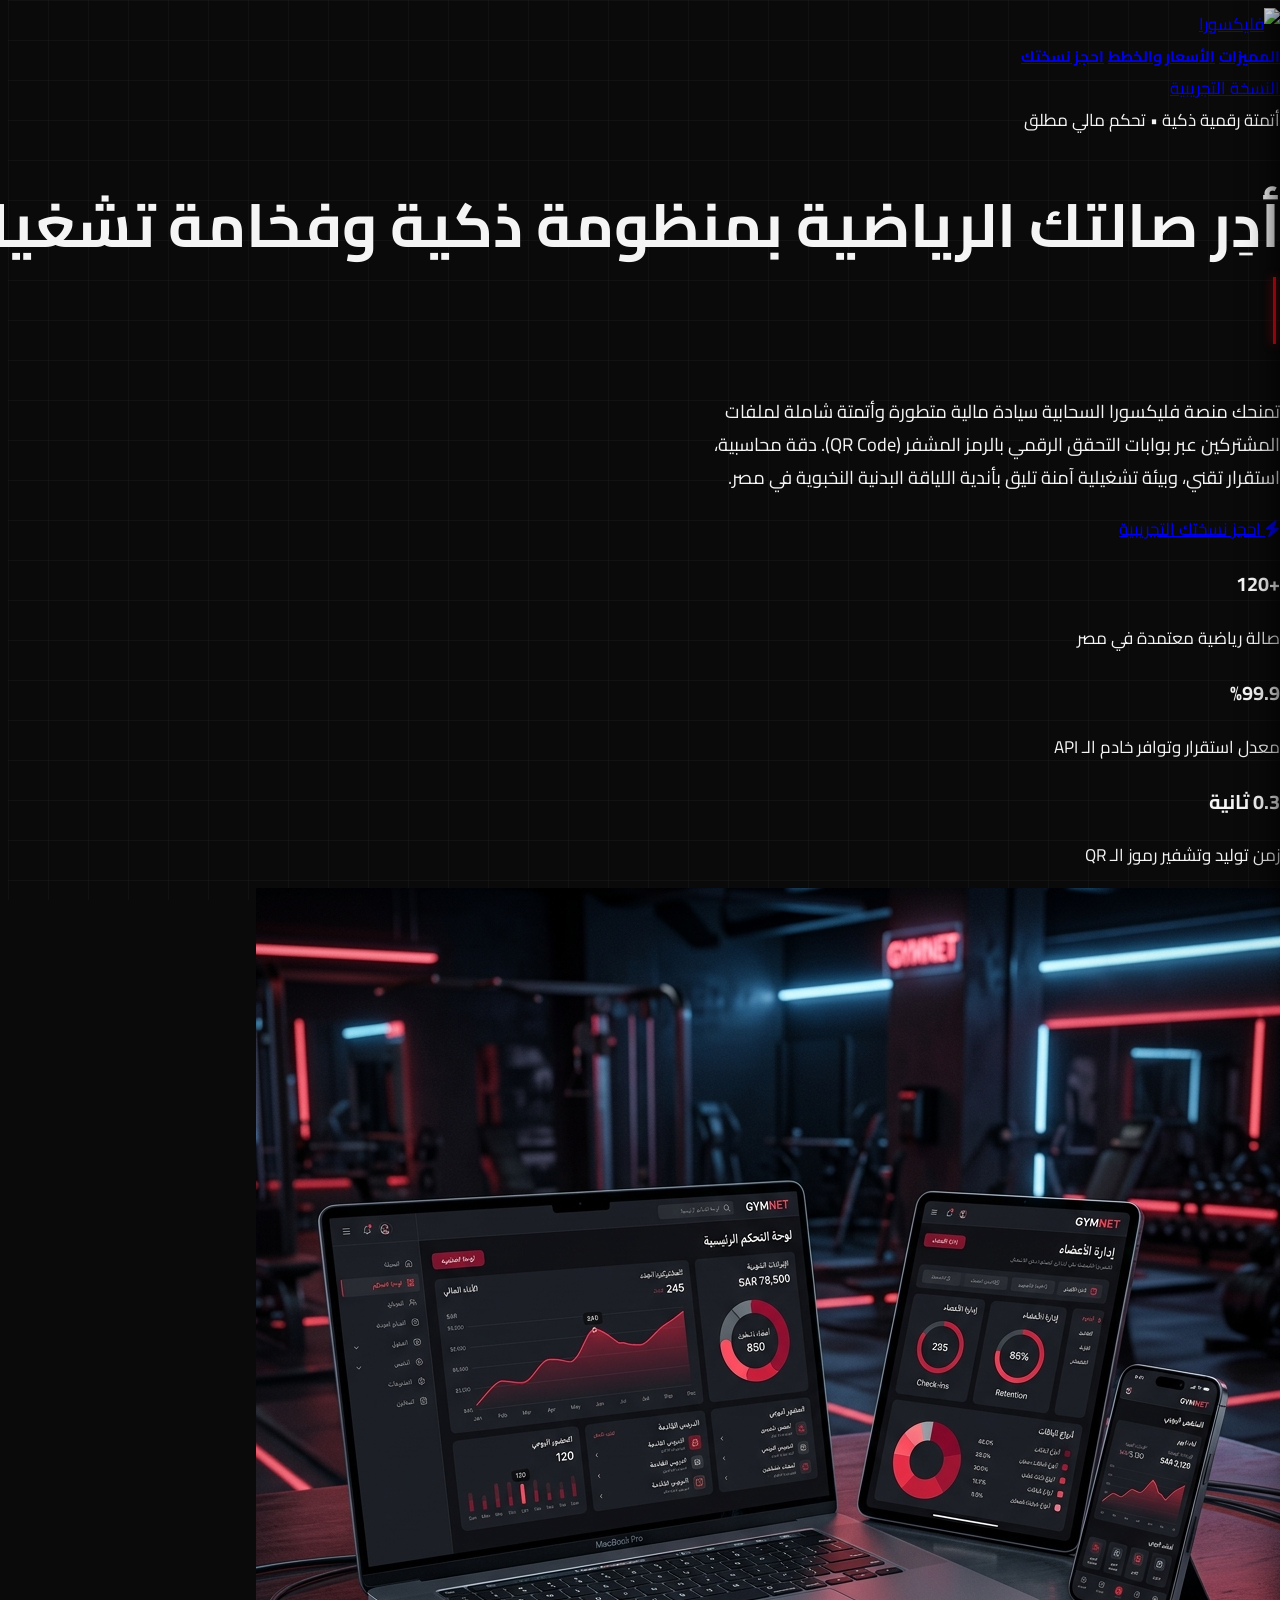
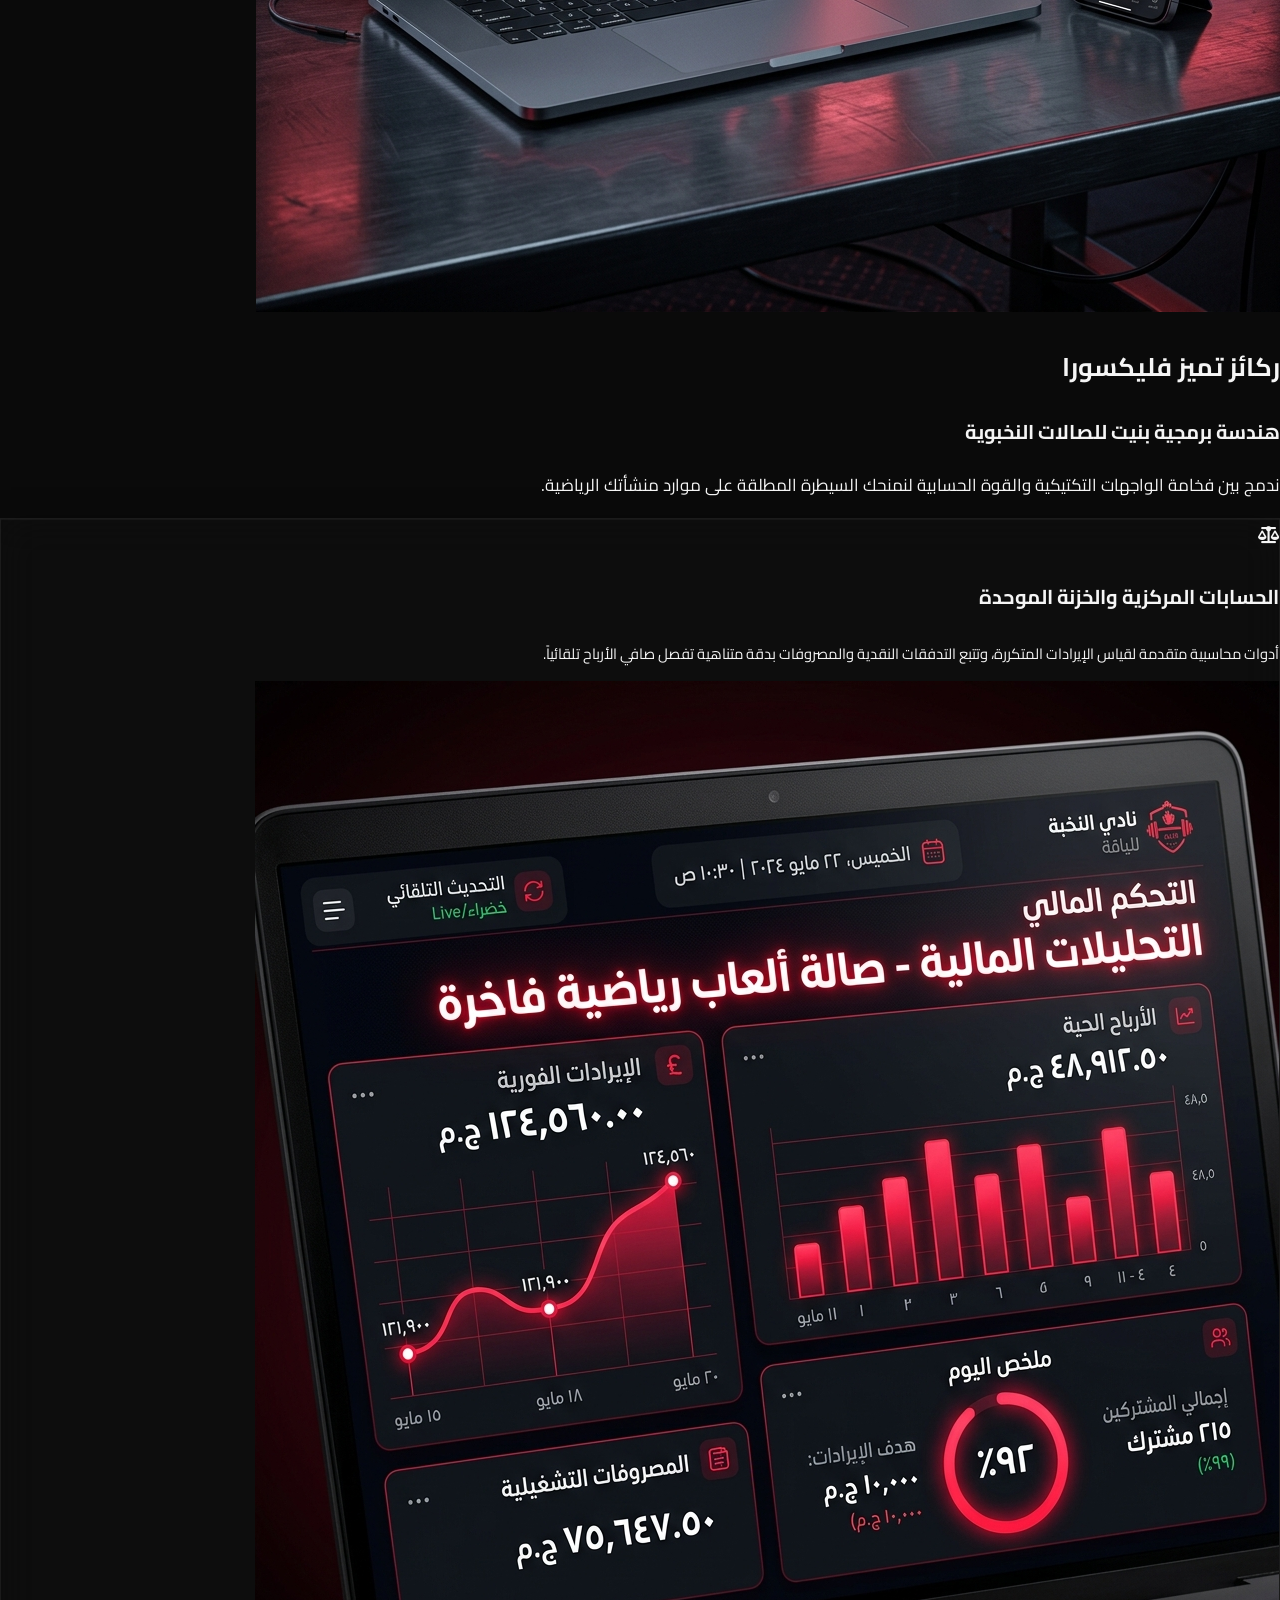
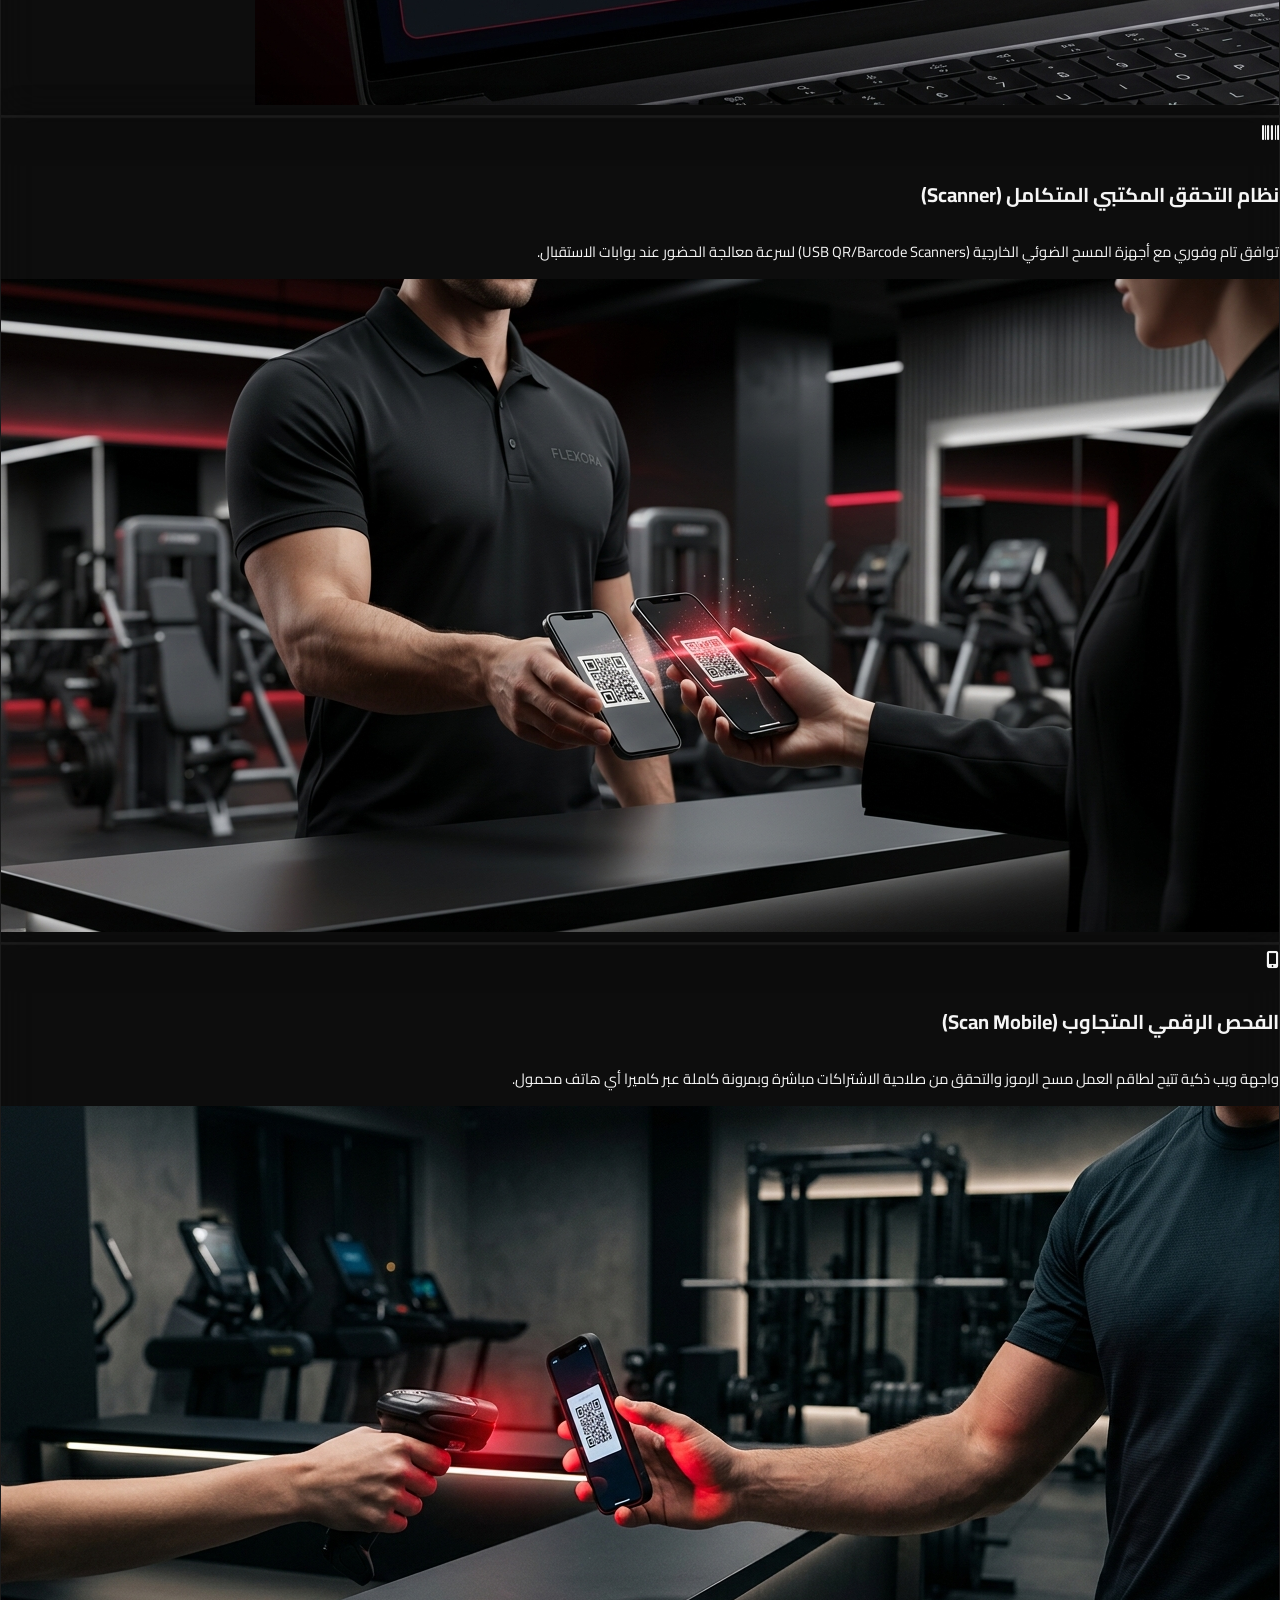
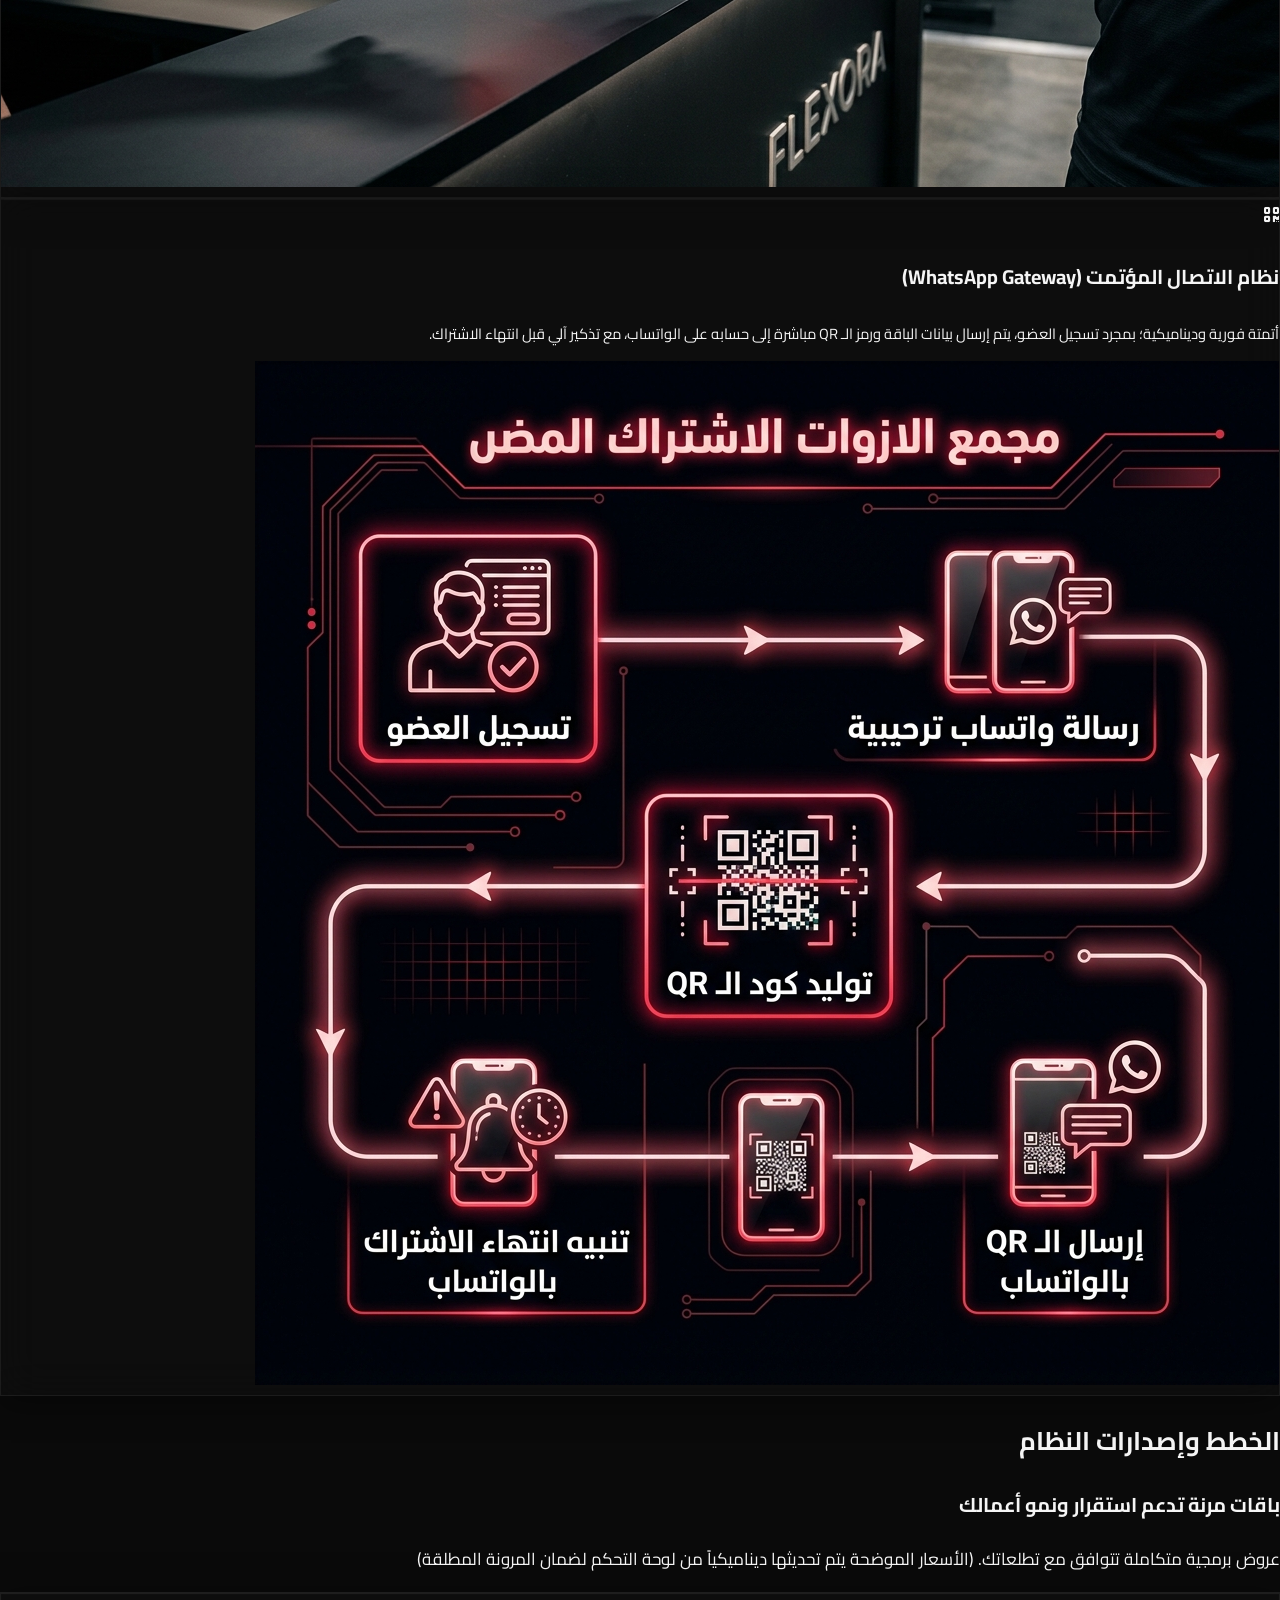
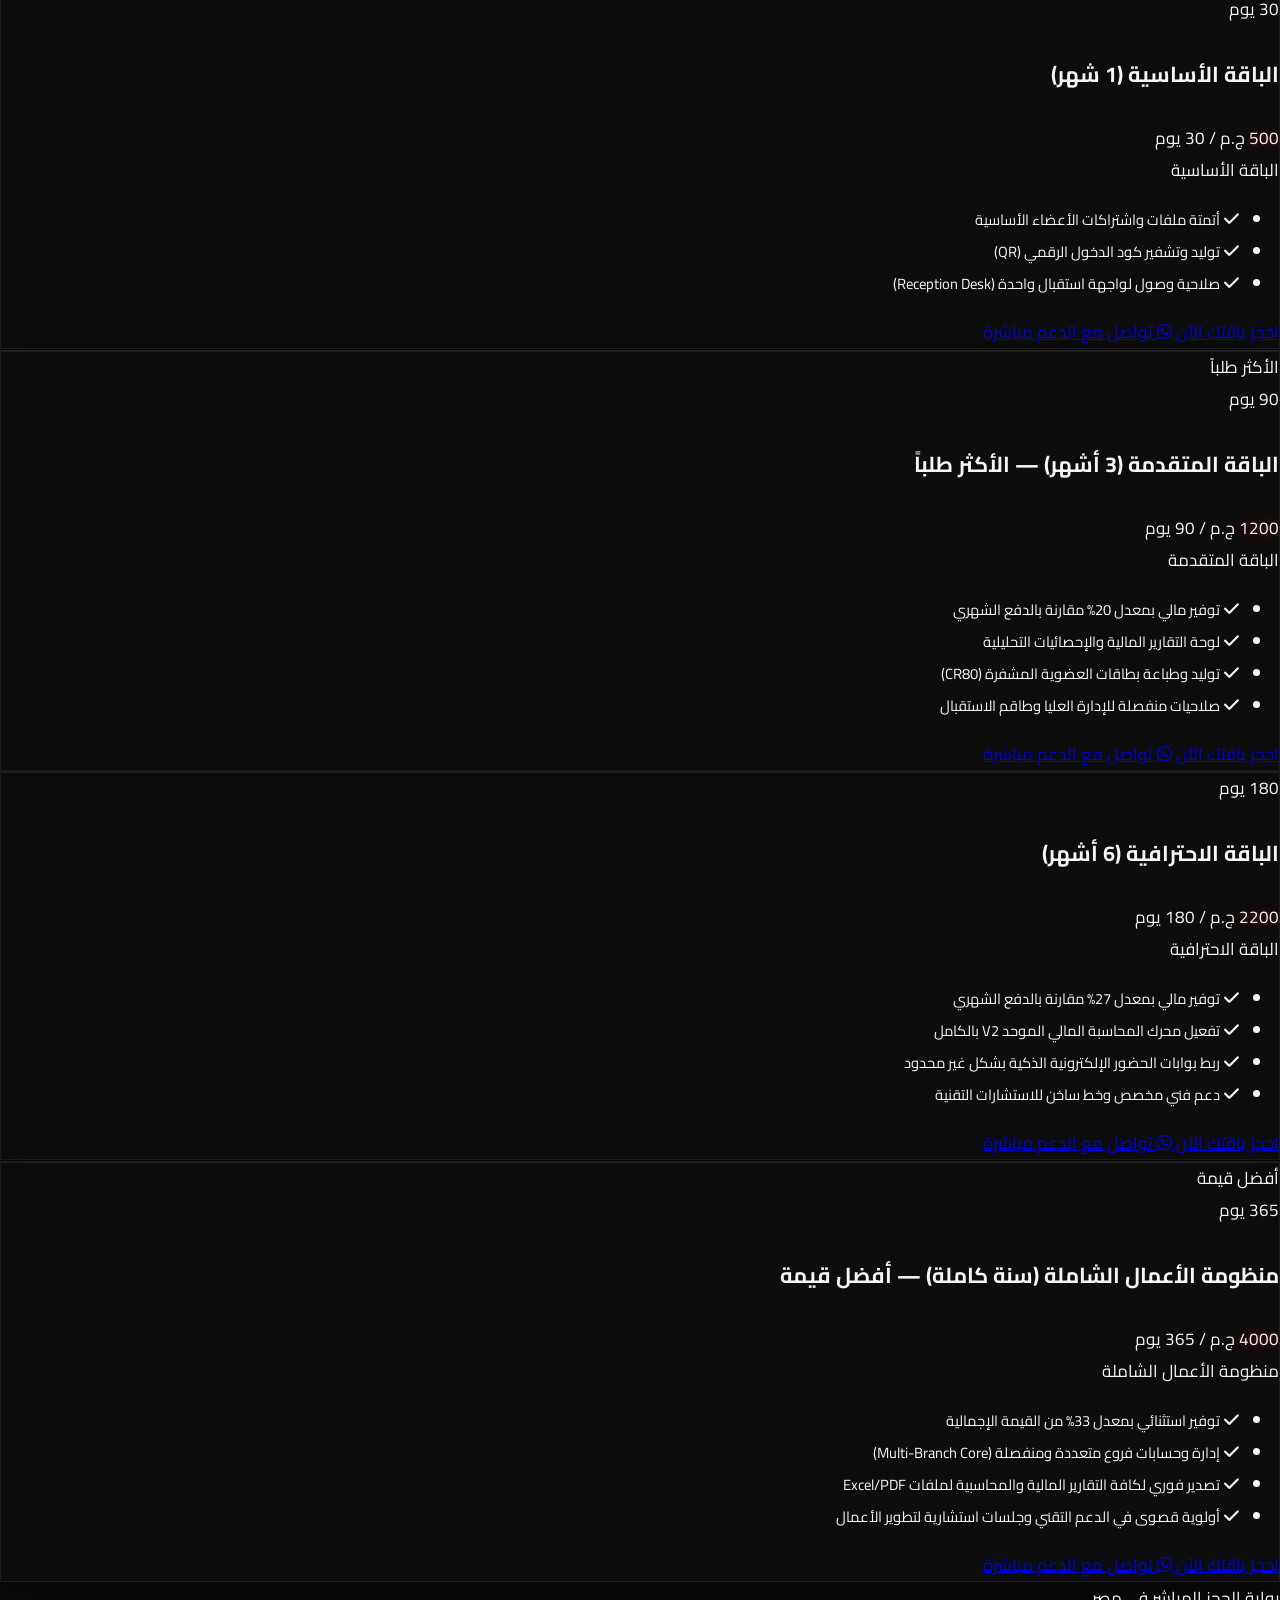
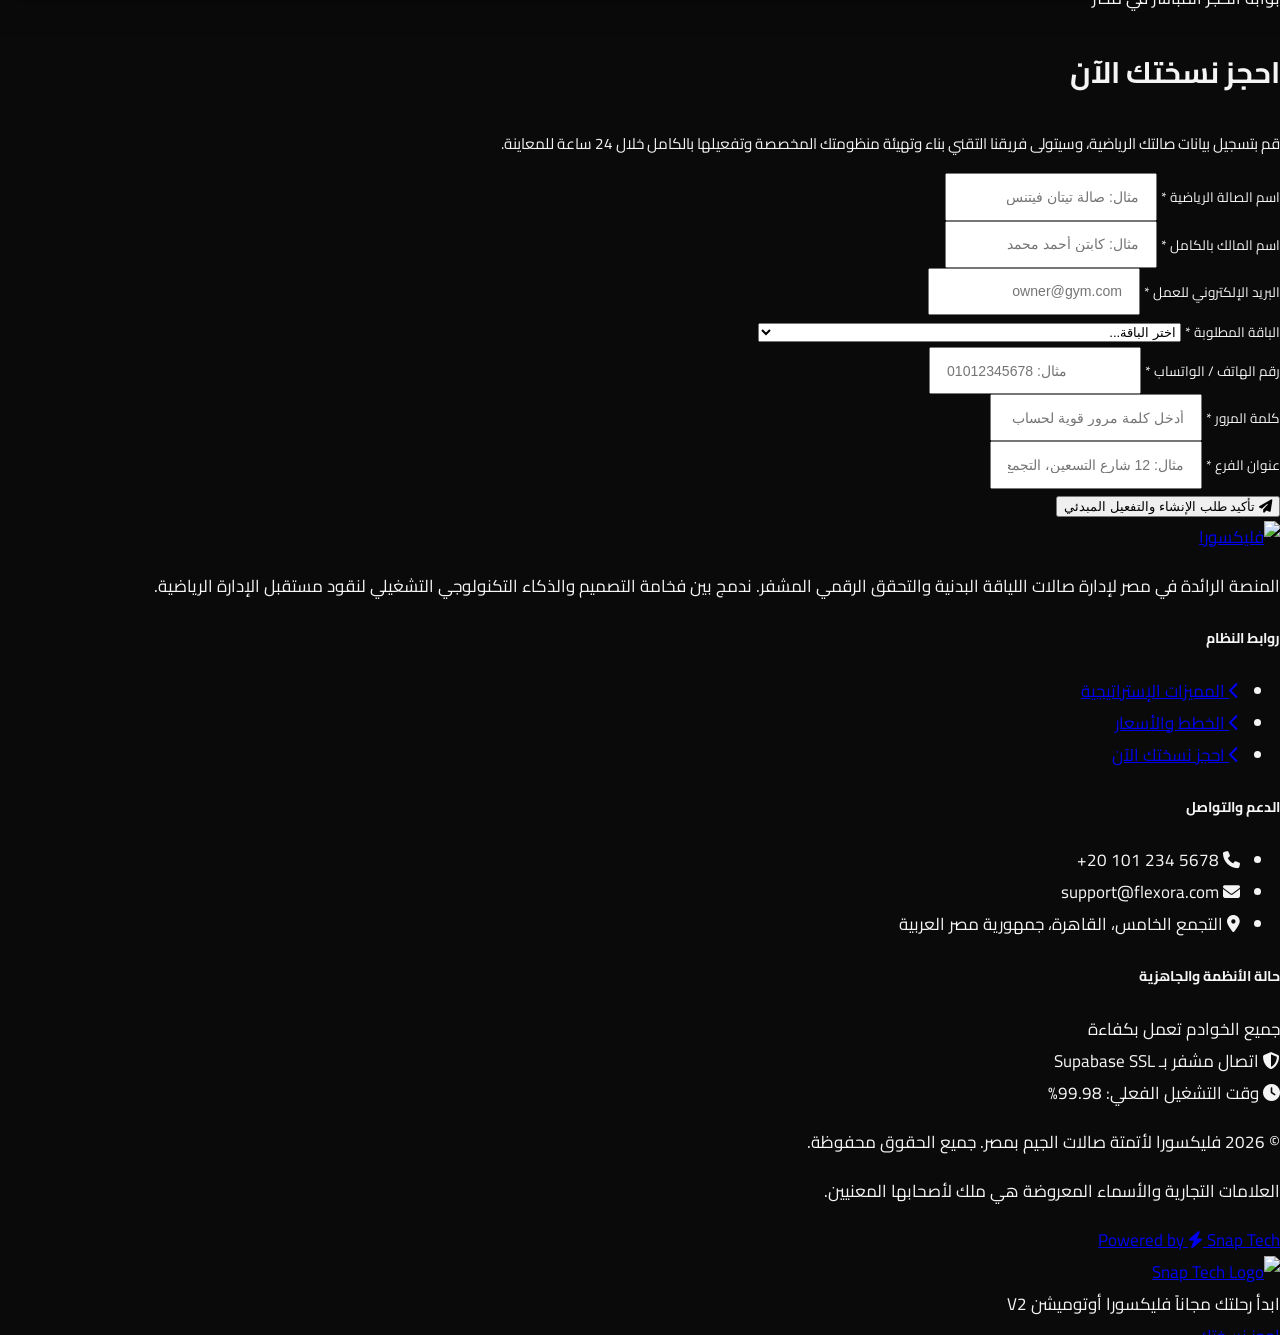
==== index.html @ 8482c53e "Initial commit - Flexora Landing Page Portal" ====
<!DOCTYPE html>
<html lang="ar" dir="rtl" class="dark scroll-smooth">
<head>
    <meta charset="UTF-8">
    <meta name="viewport" content="width=device-width, initial-scale=1.0, maximum-scale=5.0, user-scalable=yes">
    
    <!-- SEO & Search Engine Optimization Tags for Egypt Gym Automation Market -->
    <title>فليكسورا | Flexora - أتمتة صالات الجيم الفاخرة</title>
    <meta name="description" content="فليكسورا هو النظام الرائد في مصر لأتمتة صالات الجيم واللياقة البدنية الفاخرة. تحكم مالي متقدم، إدارة اشتراكات ذكية بالـ QR، وتقارير MRR فورية. ابدأ نسختك التجريبية اليوم!">
    <meta name="keywords" content="أتمتة الصالات الرياضية بمصر, برنامج إدارة الجيم, نظام إدارة الاشتراكات الرياضية, فليكسورا برو, سي ار ام صالات الجيم, إدارة الحسابات الرياضية للجيم, برنامج جيم مصر, Flexora Egypt">
    <meta name="author" content="Flexora V2 Clean">
    <meta name="robots" content="index, follow">
    
    <!-- Open Graph (Facebook / LinkedIn) Tags -->
    <meta property="og:title" content="فليكسورا | النظام الذكي لأتمتة صالات الجيم والتحكم المالي">
    <meta property="og:description" content="ارتقِ بصالة الجيم الخاصة بك مع تقنيات فليكسورا الذكية لإدارة الأعضاء، أتمتة البوابات بالـ QR، وتقارير الحسابات الفورية.">
    <meta property="og:image" content="https://images.unsplash.com/photo-1534438327276-14e5300c3a48?q=80&w=1200">
    <meta property="og:url" content="http://localhost:3000">
    <meta property="og:type" content="website">
    
    <!-- Twitter Cards -->
    <meta name="twitter:card" content="summary_large_image">
    <meta name="twitter:title" content="Flexora Premium Gym Automation">
    <meta name="twitter:description" content="تحكم مالي كامل وأتمتة ذكية لصالات الجيم الراقية بمصر بتقنية QR وتحليلات محاسبية متقدمة.">
    <meta name="twitter:image" content="https://images.unsplash.com/photo-1534438327276-14e5300c3a48?q=80&w=1200">

    <!-- Favicon -->
    <link rel="icon" type="image/png" href="https://i.ibb.co/gFwNY6cd/fav-Icon-2.png">

    <!-- Premium Google Fonts (Cairo & Oswald) -->
    <link rel="preconnect" href="https://fonts.googleapis.com">
    <link rel="preconnect" href="https://fonts.gstatic.com" crossorigin>
    <link href="https://fonts.googleapis.com/css2?family=Cairo:wght@300;400;600;700;900&family=Oswald:wght@500;700&display=swap" rel="stylesheet">

    <!-- Font Awesome Icons -->
    <link rel="stylesheet" href="https://cdnjs.cloudflare.com/ajax/libs/font-awesome/6.4.0/css/all.min.css">

    <!-- SweetAlert2 Sweet Theme -->
    <script src="https://cdn.jsdelivr.net/npm/sweetalert2@11"></script>

    <!-- Tailwind CSS v3 via Official Play CDN -->
    <script src="https://cdn.tailwindcss.com"></script>
    <script>
        tailwind.config = {
            theme: {
                screens: {
                    'xs': '375px',
                    'sm': '640px',
                    'md': '768px',
                    'lg': '1024px',
                    'xl': '1280px',
                },
                extend: {
                    colors: {
                        bg_main: '#0A0A0A',
                        surface: '#1A1A1A',
                        border: '#2B2B2B',
                        primary: '#E50914',
                        hover_glow: '#FF2B36',
                        text_muted: '#A3A3A3',
                        text_light: '#F5F5F5',
                    },
                    fontFamily: {
                        display: ['Oswald', 'sans-serif'],
                        primary: ['Cairo', 'sans-serif'],
                    },
                    boxShadow: {
                        'neon-red': '0 0 20px rgba(229, 9, 20, 0.45)',
                        'neon-glow': '0 0 35px rgba(255, 43, 54, 0.65)',
                        'cyber-card': '0 4px 30px rgba(0, 0, 0, 0.8)',
                    }
                }
            }
        }
    </script>
    <!-- Centralized Premium Cyberpunk Luxury Stylesheet -->
    <link rel="stylesheet" href="style.css">
    <style>
        /* Prevent any horizontal page overflow */
        html, body {
            overflow-x: hidden;
            width: 100%;
            position: relative;
        }
        /* Disable Hero section animations & force static layout on mobile */
        @media (max-width: 767px) {
            .hero-section .reveal-item {
                opacity: 1 !important;
                transform: none !important;
                transition: none !important;
                animation: none !important;
            }
            .hero-section .animate-float-hero {
                animation: none !important;
                transform: none !important;
                box-shadow: 0 4px 30px rgba(0, 0, 0, 0.8), 0 0 25px rgba(229, 9, 20, 0.15) !important;
            }
            .hero-section * {
                animation: none !important;
                transition: none !important;
            }
            .hero-section #typing-hero-title .typing-cursor {
                display: none !important;
            }
        }
    </style>
</head>
<body class="cyberpunk-grid min-h-screen relative flex flex-col justify-between text-text_light font-primary bg-bg_main">
    <!-- Interactive Mouse Spotlight Follower -->
    <div class="mouse-spotlight"></div>

    <!-- Interactive Canvas-Based Glowing Grid Background -->
    <canvas id="cyber-grid-canvas" class="absolute inset-0 pointer-events-none -z-20"></canvas>

    <!-- Top Glow Overlay -->
    <div class="absolute top-0 left-1/4 w-[280px] sm:w-[500px] h-[280px] sm:h-[500px] bg-primary/10 rounded-full blur-[80px] sm:blur-[140px] pointer-events-none -z-10"></div>
    <div class="absolute top-1/3 right-10 w-[200px] sm:w-[400px] h-[200px] sm:h-[400px] bg-hover_glow/5 rounded-full blur-[70px] sm:blur-[120px] pointer-events-none -z-10"></div>

    <!-- Navigation Header -->
    <header class="main-header sticky top-0 z-50 backdrop-blur-md bg-bg_main/85 border-b border-border/80 transition-all duration-300">
        <div class="max-w-7xl mx-auto px-4 sm:px-6 lg:px-8">
            <div class="flex items-center justify-between h-20">
                <!-- Branding Logo -->
                <div class="flex items-center">
                    <a href="index.html" class="flex items-center group" aria-label="الرئيسية">
                        <img src="https://i.ibb.co/qF44zwks/logo1-1.png" alt="فليكسورا" class="h-14 sm:h-16 md:h-20 w-auto object-contain transition-transform duration-300 hover:scale-105 filter drop-shadow-[0_0_12px_rgba(229,9,20,0.5)]">
                    </a>
                </div>

                <!-- Mid Navbar (RTL Layout) -->
                <nav class="desktop-nav-links hidden md:flex items-center gap-8">
                    <a href="#features" class="text-text_muted hover:text-primary transition-colors text-sm font-semibold">المميزات</a>
                    <a href="#pricing-section" class="text-text_muted hover:text-primary transition-colors text-sm font-semibold">الأسعار والخطط</a>
                    <a href="#registration-section" class="text-text_muted hover:text-primary transition-colors text-sm font-semibold">احجز نسختك</a>
                </nav>

                <!-- Header Action Buttons -->
                <div class="flex items-center gap-4">
                    <!-- Desktop Action Buttons -->
                    <div class="hidden sm:flex items-center gap-4">
                        <a href="#registration-section" class="px-6 py-2.5 rounded-lg bg-primary text-text_light text-sm font-semibold tracking-wide hover:bg-hover_glow transition-all shadow-neon-red hover:shadow-neon-glow animate-pulse-glow">
                            النسخة التجريبية
                        </a>
                    </div>

                    <!-- Mobile Hamburger Menu Button -->
                    <button id="mobile-menu-toggle" class="mobile-nav-toggle flex items-center justify-center w-10 h-10 rounded-lg border border-border bg-surface text-text_light md:hidden hover:border-primary transition-all" aria-label="Toggle Menu">
                        <i class="fa-solid fa-bars text-lg"></i>
                    </button>
                </div>
            </div>
        </div>
    </header>

    <!-- Mobile Menu Navigation Drawer & Overlay -->
    <div id="mobile-menu-overlay" class="mobile-menu-overlay"></div>
    <div id="mobile-menu-drawer" class="mobile-menu-drawer" dir="rtl">
        <div class="mobile-drawer-header flex items-center justify-between p-4 border-b border-border/80 bg-surface">
            <a href="index.html" class="flex items-center group" aria-label="الرئيسية">
                <img src="https://i.ibb.co/qF44zwks/logo1-1.png" alt="فليكسورا" class="h-14 w-auto object-contain">
            </a>
            <button id="mobile-menu-close" class="mobile-drawer-close w-10 h-10 flex items-center justify-center rounded-lg border border-border text-text_light hover:border-primary" aria-label="Close Menu">
                <i class="fa-solid fa-xmark text-lg"></i>
            </button>
        </div>
        <div class="mobile-drawer-links flex flex-col p-6 gap-6">
            <a href="#features" class="mobile-drawer-link flex items-center gap-3 text-text_muted hover:text-primary transition-colors py-2 text-base font-bold">
                <i class="fa-solid fa-bolt text-primary text-sm"></i>
                <span>المميزات</span>
            </a>
            <a href="#pricing-section" class="mobile-drawer-link flex items-center gap-3 text-text_muted hover:text-primary transition-colors py-2 text-base font-bold">
                <i class="fa-solid fa-tags text-primary text-sm"></i>
                <span>الأسعار والخطط</span>
            </a>
            <a href="#registration-section" class="mobile-drawer-link flex items-center gap-3 text-text_muted hover:text-primary transition-colors py-2 text-base font-bold">
                <i class="fa-solid fa-calendar-check text-primary text-sm"></i>
                <span>احجز نسختك</span>
            </a>
        </div>
        <div class="mobile-drawer-actions p-6 border-t border-border/50">
            <a href="#registration-section" class="w-full text-center py-3.5 rounded-lg bg-primary text-text_light text-sm font-semibold tracking-wide hover:bg-hover_glow transition-all shadow-neon-red hover:shadow-neon-glow block">
                طلب النسخة التجريبية
            </a>
        </div>
    </div>

    <!-- Main Content Wrapper -->
    <main class="flex-grow">
        
        <!-- Hero Section (Responsive Stacking Mobile-First) -->
        <section class="hero-section relative py-12 sm:py-16 lg:py-24 max-w-7xl mx-auto px-4 sm:px-6 lg:px-8">
            <div class="grid grid-cols-1 lg:grid-cols-12 gap-12 lg:gap-8 items-center">
                
                <!-- Hero Content (Single column on mobile, stacks below image) -->
                <div class="lg:col-span-7 text-right flex flex-col justify-center order-2 lg:order-1">
                    <div class="inline-flex self-start items-center gap-2 px-3 py-1.5 rounded-full bg-surface border border-border/80 mb-6 reveal-item">
                        <span class="w-2 h-2 rounded-full bg-primary animate-ping"></span>
                        <span class="text-[10px] sm:text-xs text-primary font-bold tracking-wide uppercase font-display">أتمتة رقمية ذكية • تحكم مالي مطلق</span>
                    </div>

                    <h1 class="hero-title text-2xl sm:text-4xl lg:text-5xl xl:text-6xl font-black leading-tight mb-6 reveal-item delay-100 flex flex-wrap items-center" id="typing-hero-title" style="min-height: 2.2em;">
                        أدِر صالتك الرياضية بمنظومة ذكية وفخامة تشغيلية متكاملة
                    </h1>
                    
                    <p class="hero-description text-sm sm:text-base lg:text-lg text-text_muted mb-8 leading-relaxed reveal-item delay-200">
                        تمنحك منصة فليكسورا السحابية سيادة مالية متطورة وأتمتة شاملة لملفات المشتركين عبر بوابات التحقق الرقمي بالرمز المشفر (QR Code). دقة محاسبية، استقرار تقني، وبيئة تشغيلية آمنة تليق بأندية اللياقة البدنية النخبوية في مصر.
                    </p>

                    <!-- CTAs Alignment (Touch-friendly minimum tap targets) -->
                    <div class="flex flex-col sm:flex-row gap-4 mb-8 hero-ctas reveal-item delay-300">
                        <a href="#registration-section" class="px-8 py-4 min-h-[48px] rounded-lg bg-primary text-text_light font-bold hover:bg-hover_glow shadow-neon-red hover:shadow-neon-glow transition-all flex items-center justify-center gap-3">
                            <i class="fa-solid fa-bolt text-lg"></i>
                            <span>احجز نسختك التجريبية</span>
                        </a>
                    </div>

                    <!-- Visual Stats Points -->
                    <div class="grid grid-cols-3 gap-4 pt-6 border-t border-border/50 reveal-item delay-400">
                        <div class="text-right">
                            <h3 class="text-xl sm:text-2xl font-bold font-display text-text_light">+120</h3>
                            <p class="text-[10px] sm:text-xs text-text_muted">صالة رياضية معتمدة في مصر</p>
                        </div>
                        <div class="text-right">
                            <h3 class="text-xl sm:text-2xl font-bold font-display text-text_light">%99.9</h3>
                            <p class="text-[10px] sm:text-xs text-text_muted">معدل استقرار وتوافر خادم الـ API</p>
                        </div>
                        <div class="text-right">
                            <h3 class="text-xl sm:text-2xl font-bold font-display text-text_light">0.3 ثانية</h3>
                            <p class="text-[10px] sm:text-xs text-text_muted">زمن توليد وتشفير رموز الـ QR</p>
                        </div>
                    </div>
                </div>

                <!-- Hero Mockup Showcase (Stacks on top on mobile, order 1) -->
                <div class="lg:col-span-5 flex justify-center items-center order-1 lg:order-2 reveal-item delay-300">
                    <div class="relative w-full max-w-md sm:max-w-lg lg:max-w-full">
                        <!-- Glow Backdrop -->
                        <div class="absolute inset-0 bg-primary/20 rounded-full blur-[80px] pointer-events-none -z-10"></div>
                        
                        <!-- Premium Glassmorphic Mockup Container -->
                        <div class="relative w-full p-2 sm:p-3 bg-surface/50 border border-border/85 rounded-2xl shadow-cyber-card overflow-hidden group animate-float-hero">
                            <!-- Subtle Glow Overlay -->
                            <div class="absolute inset-0 bg-gradient-to-tr from-transparent via-white/5 to-transparent pointer-events-none"></div>
                            
                            <!-- Software Mockup Image (Perfect scaling without clipping) -->
                            <img src="./images/multi_device_showcase.png" alt="نظام فليكسورا المتجاوب على جميع الأجهزة" 
                                class="w-full h-auto rounded-xl shadow-neon-red hover:shadow-neon-glow hover:scale-[1.01] transition-all duration-500 border border-border/60 object-contain">
                        </div>
                    </div>
                </div>

            </div>
        </section>

        <!-- Core Benefits Section (Tailwind Responsive Grid System) -->
        <section id="features" class="py-16 sm:py-20 bg-surface/30 border-y border-border/60">
            <div class="max-w-7xl mx-auto px-4 sm:px-6 lg:px-8">
                
                <div class="text-center max-w-3xl mx-auto mb-12 sm:reveal-item">
                    <h2 class="text-xs text-primary font-bold tracking-widest uppercase mb-3">ركائز تميز فليكسورا</h2>
                    <h3 class="text-2xl sm:text-4xl font-extrabold text-text_light">هندسة برمجية بنيت للصالات النخبوية</h3>
                    <p class="text-text_muted mt-4 text-xs sm:text-base">ندمج بين فخامة الواجهات التكتيكية والقوة الحسابية لنمنحك السيطرة المطلقة على موارد منشأتك الرياضية.</p>
                </div>

                <!-- Features Pure Tailwind Grid -->
                <div class="grid grid-cols-1 sm:grid-cols-2 lg:grid-cols-4 gap-6">
                    <!-- Column 1: Financial Control -->
                    <div class="feature-card p-6 rounded-2xl flex flex-col justify-between group relative overflow-hidden reveal-item delay-100 bg-surface/60 border border-border/50">
                        <span class="absolute top-4 left-4 w-2 h-2 rounded-full bg-primary/40 group-hover:bg-primary group-hover:animate-pulse transition-all"></span>
                        <div>
                            <div class="w-14 h-14 rounded-xl bg-primary/10 border border-primary/20 flex items-center justify-center text-primary text-2xl mb-5 group-hover:bg-primary/20 group-hover:scale-105 group-hover:shadow-[0_0_15px_rgba(229,9,20,0.3)] transition-all duration-300">
                                <i class="fa-solid fa-scale-balanced"></i>
                            </div>
                            <h4 class="text-lg font-bold text-text_light mb-2">الحسابات المركزية والخزنة الموحدة</h4>
                            <p class="text-text_muted text-xs leading-relaxed">
                                أدوات محاسبية متقدمة لقياس الإيرادات المتكررة، وتتبع التدفقات النقدية والمصروفات بدقة متناهية تفصل صافي الأرباح تلقائياً.
                            </p>
                            <img src="./images/financial_analytics.png" alt="الحسابات المركزية والخزنة الموحدة" 
                                class="w-full h-36 sm:h-44 object-cover rounded-xl mt-4 border border-border/60 group-hover:border-primary/50 transition-all duration-500">
                        </div>
                    </div>

                    <!-- Column 2: Desktop Smart Scanner -->
                    <div class="feature-card p-6 rounded-2xl flex flex-col justify-between group relative overflow-hidden reveal-item delay-200 bg-surface/60 border border-border/50">
                        <span class="absolute top-4 left-4 w-2 h-2 rounded-full bg-primary/40 group-hover:bg-primary group-hover:animate-pulse transition-all"></span>
                        <div>
                            <div class="w-14 h-14 rounded-xl bg-primary/10 border border-primary/20 flex items-center justify-center text-primary text-2xl mb-5 group-hover:bg-primary/20 group-hover:scale-105 group-hover:shadow-[0_0_15px_rgba(229,9,20,0.3)] transition-all duration-300">
                                <i class="fa-solid fa-barcode"></i>
                            </div>
                            <h4 class="text-lg font-bold text-text_light mb-2">نظام التحقق المكتبي المتكامل (Scanner)</h4>
                            <p class="text-text_muted text-xs leading-relaxed">
                                توافق تام وفوري مع أجهزة المسح الضوئي الخارجية (USB QR/Barcode Scanners) لسرعة معالجة الحضور عند بوابات الاستقبال.
                            </p>
                            <img src="./images/scanner.png" alt="نظام التحقق المكتبي المتكامل (Scanner)" 
                                class="w-full h-36 sm:h-44 object-cover rounded-xl mt-4 border border-border/60 group-hover:border-primary/50 transition-all duration-500">
                        </div>
                    </div>

                    <!-- Column 3: Mobile Intelligent Check -->
                    <div class="feature-card p-6 rounded-2xl flex flex-col justify-between group relative overflow-hidden reveal-item delay-300 bg-surface/60 border border-border/50">
                        <span class="absolute top-4 left-4 w-2 h-2 rounded-full bg-primary/40 group-hover:bg-primary group-hover:animate-pulse transition-all"></span>
                        <div>
                            <div class="w-14 h-14 rounded-xl bg-primary/10 border border-primary/20 flex items-center justify-center text-primary text-2xl mb-5 group-hover:bg-primary/20 group-hover:scale-105 group-hover:shadow-[0_0_15px_rgba(229,9,20,0.3)] transition-all duration-300">
                                <i class="fa-solid fa-mobile-screen-button"></i>
                            </div>
                            <h4 class="text-lg font-bold text-text_light mb-2">الفحص الرقمي المتجاوب (Scan Mobile)</h4>
                            <p class="text-text_muted text-xs leading-relaxed">
                                واجهة ويب ذكية تتيح لطاقم العمل مسح الرموز والتحقق من صلاحية الاشتراكات مباشرة وبمرونة كاملة عبر كاميرا أي هاتف محمول.
                            </p>
                            <img src="./images/scan.png" alt="الفحص الرقمي المتجاوب (Scan Mobile)" 
                                class="w-full h-36 sm:h-44 object-cover rounded-xl mt-4 border border-border/60 group-hover:border-primary/50 transition-all duration-500">
                        </div>
                    </div>

                    <!-- Column 4: Access Automation -->
                    <div class="feature-card p-6 rounded-2xl flex flex-col justify-between group relative overflow-hidden reveal-item delay-400 bg-surface/60 border border-border/50">
                        <span class="absolute top-4 left-4 w-2 h-2 rounded-full bg-primary/40 group-hover:bg-primary group-hover:animate-pulse transition-all"></span>
                        <div>
                            <div class="w-14 h-14 rounded-xl bg-primary/10 border border-primary/20 flex items-center justify-center text-primary text-2xl mb-5 group-hover:bg-primary/20 group-hover:scale-105 group-hover:shadow-[0_0_15px_rgba(229,9,20,0.3)] transition-all duration-300">
                                <i class="fa-solid fa-qrcode"></i>
                            </div>
                            <h4 class="text-lg font-bold text-text_light mb-2">نظام الاتصال المؤتمت (WhatsApp Gateway)</h4>
                            <p class="text-text_muted text-xs leading-relaxed">
                                أتمتة فورية وديناميكية؛ بمجرد تسجيل العضو، يتم إرسال بيانات الباقة ورمز الـ QR مباشرة إلى حسابه على الواتساب، مع تذكير آلي قبل انتهاء الاشتراك.
                            </p>
                            <img src="./images/smart_gate_access.png" alt="نظام الاتصال المؤتمت (WhatsApp Gateway)" 
                                class="w-full h-36 sm:h-44 object-cover rounded-xl mt-4 border border-border/60 group-hover:border-primary/50 transition-all duration-500">
                        </div>
                    </div>
                </div>

            </div>
        </section>

        <!-- Dynamic Pricing Section (Pure Tailwind Responsive Breakpoints) -->
        <section id="pricing-section" class="py-16 sm:py-20 max-w-7xl mx-auto px-4 sm:px-6 lg:px-8">
            <div class="text-center max-w-3xl mx-auto mb-12 sm:reveal-item">
                <h2 class="text-xs text-primary font-bold tracking-widest uppercase mb-3">الخطط وإصدارات النظام</h2>
                <h3 class="text-2xl sm:text-4xl font-extrabold text-text_light">باقات مرنة تدعم استقرار ونمو أعمالك</h3>
                <p class="text-text_muted mt-4 text-xs sm:text-base">عروض برمجية متكاملة تتوافق مع تطلعاتك. (الأسعار الموضحة يتم تحديثها ديناميكياً من لوحة التحكم لضمان المرونة المطلقة)</p>
            </div>

            <!-- Pricing Grid via pure Tailwind layout -->
            <div id="dynamic-pricing-grid" class="grid grid-cols-1 sm:grid-cols-2 lg:grid-cols-4 gap-6">
                <!-- Dynamic cards will be injected here by JS -->
            </div>
        </section>

        <!-- Embedded Gym Registration Section ("احجز نسختك" Form) -->
        <section id="registration-section" class="py-16 sm:py-20 max-w-4xl mx-auto px-4">
            <div class="p-6 sm:p-12 rounded-3xl bg-surface border border-border shadow-cyber-card relative reveal-item">
                <div class="absolute top-4 left-4 text-[9px] font-bold text-primary font-display bg-primary/10 px-3 py-1 rounded border border-primary/20">
                    بوابة الحجز المباشر في مصر
                </div>

                <div class="text-center max-w-2xl mx-auto mb-10">
                    <h3 class="text-2xl sm:text-3xl font-extrabold text-text_light mb-3">احجز نسختك الآن</h3>
                    <p class="text-xs sm:text-sm text-text_muted">قم بتسجيل بيانات صالتك الرياضية، وسيتولى فريقنا التقني بناء وتهيئة منظومتك المخصصة وتفعيلها بالكامل خلال 24 ساعة للمعاينة.</p>
                </div>

                <!-- Registration Form -->
                <form id="landing-register-form" class="space-y-6">
                    <div class="grid grid-cols-1 sm:grid-cols-2 gap-4">
                        <!-- Gym Name -->
                        <div class="text-right">
                            <label for="gymName" class="block text-xs font-semibold text-text_light mb-2">اسم الصالة الرياضية *</label>
                            <!-- Font size 16px (text-base) on mobile to strictly prevent automatic iOS zoom -->
                            <input type="text" id="gymName" required placeholder="مثال: صالة تيتان فيتنس" 
                                class="w-full px-4 py-3 min-h-[48px] rounded-lg border border-border bg-bg_main text-text_light text-base md:text-sm focus:outline-none focus:border-primary focus:shadow-[0_0_15px_rgba(229,9,20,0.3)] transition-all">
                        </div>
                        
                        <!-- Owner Name -->
                        <div class="text-right">
                            <label for="ownerName" class="block text-xs font-semibold text-text_light mb-2">اسم المالك بالكامل *</label>
                            <input type="text" id="ownerName" required placeholder="مثال: كابتن أحمد محمد" 
                                class="w-full px-4 py-3 min-h-[48px] rounded-lg border border-border bg-bg_main text-text_light text-base md:text-sm focus:outline-none focus:border-primary focus:shadow-[0_0_15px_rgba(229,9,20,0.3)] transition-all">
                        </div>
                        
                        <!-- Email -->
                        <div class="text-right">
                            <label for="email" class="block text-xs font-semibold text-text_light mb-2">البريد الإلكتروني للعمل *</label>
                            <input type="email" id="email" required placeholder="owner@gym.com" 
                                class="w-full px-4 py-3 min-h-[48px] rounded-lg border border-border bg-bg_main text-text_light text-base md:text-sm focus:outline-none focus:border-primary focus:shadow-[0_0_15px_rgba(229,9,20,0.3)] transition-all">
                        </div>

                        <!-- Selected Plan -->
                        <div class="text-right">
                            <label for="planId" class="block text-xs font-semibold text-text_light mb-2">الباقة المطلوبة *</label>
                            <select id="planId" required class="w-full px-4 py-3 min-h-[48px] rounded-lg border border-border bg-bg_main text-text_light text-base md:text-sm focus:outline-none focus:border-primary focus:shadow-[0_0_15px_rgba(229,9,20,0.3)] transition-all">
                                <option value="" disabled selected>اختر الباقة...</option>
                            </select>
                        </div>

                        <!-- Phone -->
                        <div class="text-right">
                            <label for="phone" class="block text-xs font-semibold text-text_light mb-2">رقم الهاتف / الواتساب *</label>
                            <input type="tel" id="phone" required placeholder="مثال: 01012345678" 
                                class="w-full px-4 py-3 min-h-[48px] rounded-lg border border-border bg-bg_main text-text_light text-base md:text-sm focus:outline-none focus:border-primary focus:shadow-[0_0_15px_rgba(229,9,20,0.3)] transition-all">
                        </div>

                        <!-- Password -->
                        <div class="text-right">
                            <label for="password" class="block text-xs font-semibold text-text_light mb-2">كلمة المرور *</label>
                            <input type="password" id="password" required placeholder="أدخل كلمة مرور قوية لحساب صالتك" 
                                class="w-full px-4 py-3 min-h-[48px] rounded-lg border border-border bg-bg_main text-text_light text-base md:text-sm focus:outline-none focus:border-primary focus:shadow-[0_0_15px_rgba(229,9,20,0.3)] transition-all">
                        </div>

                        <!-- Address -->
                        <div class="text-right">
                            <label for="address" class="block text-xs font-semibold text-text_light mb-2">عنوان الفرع *</label>
                            <input type="text" id="address" required placeholder="مثال: 12 شارع التسعين، التجمع الخامس، القاهرة" 
                                class="w-full px-4 py-3 min-h-[48px] rounded-lg border border-border bg-bg_main text-text_light text-base md:text-sm focus:outline-none focus:border-primary focus:shadow-[0_0_15px_rgba(229,9,20,0.3)] transition-all">
                        </div>
                    </div>

                    <!-- CTA Submit Button -->
                    <div class="pt-4">
                        <button type="submit" class="w-full py-4 min-h-[48px] rounded-lg bg-primary hover:bg-hover_glow shadow-neon-red hover:shadow-neon-glow font-bold text-text_light text-xs transition-all flex items-center justify-center gap-2">
                            <i class="fa-solid fa-paper-plane text-sm"></i>
                            <span>تأكيد طلب الإنشاء والتفعيل المبدئي</span>
                        </button>
                    </div>
                </form>
            </div>
        </section>

    </main>

    <!-- Footer Page Block -->
    <footer class="bg-[#070707] relative overflow-hidden border-t border-border/80 pt-16 pb-28 md:pb-16 text-right">
        <!-- Futuristic neon top accent line -->
        <div class="absolute top-0 left-0 w-full h-[2px] bg-gradient-to-r from-transparent via-primary/50 to-transparent"></div>
        
        <!-- Cybernetic light glow element -->
        <div class="absolute bottom-0 right-0 w-[300px] h-[300px] bg-primary/5 rounded-full blur-[120px] pointer-events-none"></div>
        <div class="absolute top-0 left-0 w-[200px] h-[200px] bg-emerald-500/3 rounded-full blur-[100px] pointer-events-none"></div>

        <div class="max-w-7xl mx-auto px-4 sm:px-6 lg:px-8 relative z-10">
            <!-- Grid Layout -->
            <div class="grid grid-cols-1 md:grid-cols-2 lg:grid-cols-12 gap-10 lg:gap-8">
                
                <!-- Column 1: Brand & Slogan (4 Cols) -->
                <div class="lg:col-span-4 space-y-6">
                    <a href="#" class="inline-block group">
                        <img src="https://i.ibb.co/qF44zwks/logo1-1.png" alt="فليكسورا" 
                             class="h-16 w-auto object-contain transition-transform duration-500 group-hover:scale-105 filter drop-shadow-[0_0_12px_rgba(229,9,20,0.55)]">
                    </a>
                    <p class="text-xs text-text_muted leading-relaxed max-w-sm">
                        المنصة الرائدة في مصر لإدارة صالات اللياقة البدنية والتحقق الرقمي المشفر. ندمج بين فخامة التصميم والذكاء التكنولوجي التشغيلي لنقود مستقبل الإدارة الرياضية.
                    </p>
                    
                    <!-- Premium Cyber Social Links -->
                    <div id="dynamic-social-matrix" class="flex items-center gap-3 justify-start pt-2 min-h-[40px]">
                        <!-- Rendered by Hydration Script -->
                    </div>
                    <!-- Legal Credentials -->
                    <div id="dynamic-legal-footer"></div>
                </div>

                <!-- Column 2: System Quick Links (2 Cols) -->
                <div class="lg:col-span-2 space-y-5">
                    <h5 class="text-xs font-bold text-text_light uppercase tracking-wider border-r-2 border-primary pr-2.5">روابط النظام</h5>
                    <ul class="space-y-3 text-xs">
                        <li>
                            <a href="#features" class="text-text_muted hover:text-primary transition-all duration-300 flex items-center gap-1.5 hover:-translate-x-1 transform inline-block">
                                <i class="fa-solid fa-chevron-left text-[8px] text-primary/70"></i>
                                <span>المميزات الإستراتيجية</span>
                            </a>
                        </li>
                        <li>
                            <a href="#pricing-section" class="text-text_muted hover:text-primary transition-all duration-300 flex items-center gap-1.5 hover:-translate-x-1 transform inline-block">
                                <i class="fa-solid fa-chevron-left text-[8px] text-primary/70"></i>
                                <span>الخطط والأسعار</span>
                            </a>
                        </li>
                        <li>
                            <a href="#registration-section" class="text-text_muted hover:text-primary transition-all duration-300 flex items-center gap-1.5 hover:-translate-x-1 transform inline-block">
                                <i class="fa-solid fa-chevron-left text-[8px] text-primary/70"></i>
                                <span>احجز نسختك الآن</span>
                            </a>
                        </li>
                    </ul>
                </div>

                <!-- Column 3: Support & Contact (3 Cols) -->
                <div class="lg:col-span-3 space-y-5">
                    <h5 class="text-xs font-bold text-text_light uppercase tracking-wider border-r-2 border-primary pr-2.5">الدعم والتواصل</h5>
                    <ul class="space-y-3.5 text-xs text-text_muted">
                        <li class="flex items-center gap-3 justify-start">
                            <span class="w-7 h-7 rounded-lg bg-surface border border-border/80 flex items-center justify-center text-primary">
                                <i class="fa-solid fa-phone text-[10px]"></i>
                            </span>
                            <span id="dynamic-support-phone" class="font-mono text-[11px]" dir="ltr">+20 101 234 5678</span>
                        </li>
                        <li class="flex items-center gap-3 justify-start">
                            <span class="w-7 h-7 rounded-lg bg-surface border border-border/80 flex items-center justify-center text-primary">
                                <i class="fa-solid fa-envelope text-[10px]"></i>
                            </span>
                            <span id="dynamic-support-email" class="font-mono text-[11px] hover:text-primary transition-colors cursor-pointer">support@flexora.com</span>
                        </li>
                        <li class="flex items-start gap-3 justify-start">
                            <span class="w-7 h-7 mt-0.5 rounded-lg bg-surface border border-border/80 flex items-center justify-center text-primary shrink-0">
                                <i class="fa-solid fa-location-dot text-[10px]"></i>
                            </span>
                            <span class="leading-relaxed">التجمع الخامس، القاهرة، جمهورية مصر العربية</span>
                        </li>
                    </ul>
                </div>

                <!-- Column 4: System Status Widget (3 Cols) -->
                <div class="lg:col-span-3 space-y-5">
                    <h5 class="text-xs font-bold text-text_light uppercase tracking-wider border-r-2 border-emerald-500 pr-2.5">حالة الأنظمة والجاهزية</h5>
                    <div class="p-4 rounded-xl border border-border bg-[#0B0B0B] space-y-3.5 relative overflow-hidden group">
                        <div class="absolute top-0 right-0 w-[50px] h-[50px] bg-emerald-500/5 rounded-full blur-[20px]"></div>
                        
                        <!-- Pulse Indicator -->
                        <div class="flex items-center gap-2.5 justify-start">
                            <span class="relative flex h-2 w-2">
                              <span class="animate-ping absolute inline-flex h-full w-full rounded-full bg-emerald-400 opacity-75"></span>
                              <span class="relative inline-flex rounded-full h-2 w-2 bg-emerald-500"></span>
                            </span>
                            <span class="text-xs font-semibold text-emerald-400">جميع الخوادم تعمل بكفاءة</span>
                        </div>
                        
                        <!-- Status Details -->
                        <div class="space-y-2 text-[10px] text-text_muted border-t border-border/50 pt-2.5 leading-relaxed">
                            <div class="flex items-center gap-1.5 justify-start">
                                <i class="fa-solid fa-shield-halved text-emerald-500 text-[11px]"></i>
                                <span>اتصال مشفر بـ Supabase SSL</span>
                            </div>
                            <div class="flex items-center gap-1.5 justify-start">
                                <i class="fa-solid fa-clock text-text_muted text-[10px]"></i>
                                <span>وقت التشغيل الفعلي: 99.98%</span>
                            </div>
                        </div>
                    </div>
                </div>

            </div>

            <!-- Bottom Divider -->
            <div class="border-t border-border/40 mt-12 pt-8 flex flex-col md:flex-row gap-6 justify-between items-center">
                
                <!-- Copyrights -->
                <div class="text-center md:text-right space-y-1">
                    <p class="text-[11px] text-text_muted">
                        &copy; 2026 فليكسورا لأتمتة صالات الجيم بمصر. جميع الحقوق محفوظة.
                    </p>
                    <p class="text-[9px] text-text_muted/60 leading-normal">
                        العلامات التجارية والأسماء المعروضة هي ملك لأصحابها المعنيين.
                    </p>
                </div>
                
                <!-- Powered By Snap Tech Badge -->
                <a href="#" class="flex items-center gap-3 px-5 py-2.5 rounded-xl border border-primary/30 bg-primary/5 hover:border-primary/60 hover:bg-primary/10 transition-all duration-300 group shadow-[0_0_15px_rgba(229,9,20,0.15)]" id="snaptech-footer-brand">
                    <div class="flex flex-col text-right">
                        <span class="text-[9px] text-text_muted/70 tracking-widest uppercase">Powered by</span>
                        <span class="font-bold text-primary text-sm flex items-center gap-1.5">
                            <i class="fa-solid fa-bolt text-[11px] text-yellow-400"></i>
                            Snap Tech
                        </span>
                    </div>
                    <!-- Logo Placeholder -->
                    <div class="w-9 h-9 rounded-full bg-black border border-primary/50 flex items-center justify-center overflow-hidden">
                        <img id="snaptech-logo" src="https://i.ibb.co/NdqcG4qr/logo1.png" alt="Snap Tech Logo" class="w-full h-full object-cover">
                    </div>
                </a>
            </div></div>
        </div>
    </footer>

    <!-- Mobile-First Sticky Bottom CTA Bar (Only visible on small devices) -->
    <div class="fixed bottom-0 left-0 right-0 z-40 bg-surface/95 backdrop-blur-md border-t border-border p-3 md:hidden flex items-center justify-between gap-4 px-4 shadow-[0_-8px_25px_rgba(0,0,0,0.8)]">
        <div class="flex flex-col text-right">
            <span class="text-[9px] text-text_muted font-semibold">ابدأ رحلتك مجاناً</span>
            <span class="text-xs text-primary font-bold">فليكسورا أوتوميشن V2</span>
        </div>
        <a href="#registration-section" class="px-5 py-2.5 rounded-lg bg-primary hover:bg-hover_glow text-text_light text-xs font-bold transition-all shadow-neon-red text-center min-h-[40px] flex items-center justify-center">
            احجز نسختك
        </a>
    </div>

    <!-- Core HTTP Communication Bridge (api.js) -->
    <script src="api.js"></script>

    <!-- Interactive Logic & Dynamic pricing hydration script -->
    <script type="text/javascript">
        document.addEventListener('DOMContentLoaded', async () => {
            
            // 1. Dynamic Pricing Hydration Engine (Fully dynamic from DB)
            const hydratePrices = async () => {
                const grid = document.getElementById('dynamic-pricing-grid');
                if (!grid) return;

                try {
                    // Call the backend API using our premium client
                    const response = await window.FlexoraAPI.getPlans();
                    const plans = response.data.plans;
                    
                    grid.innerHTML = ''; // Clear loaders

                    // Populate Select Dropdown in Registration Form
                    const planSelect = document.getElementById('planId');
                    if (planSelect) {
                        planSelect.innerHTML = '<option value="" disabled selected>اختر الباقة...</option>';
                        plans.forEach(plan => {
                            const opt = document.createElement('option');
                            opt.value = plan.id;
                            opt.textContent = `${plan.planName} - ${plan.price} ج.م / ${plan.durationInDays} يوم`;
                            planSelect.appendChild(opt);
                        });
                    }

                    // Dynamic Grid Centering based on number of plans
                    if (plans.length === 1) {
                        grid.className = 'grid grid-cols-1 max-w-sm mx-auto gap-6';
                    } else if (plans.length === 2) {
                        grid.className = 'grid grid-cols-1 md:grid-cols-2 max-w-3xl mx-auto gap-6';
                    } else if (plans.length === 3) {
                        grid.className = 'grid grid-cols-1 md:grid-cols-3 max-w-5xl mx-auto gap-6';
                    } else {
                        grid.className = 'grid grid-cols-1 sm:grid-cols-2 lg:grid-cols-4 gap-6';
                    }

                    plans.forEach((plan, index) => {
                        const featuresListHtml = (plan.features || []).map(feature => `
                            <li class="flex items-center gap-2">
                                <i class="fa-solid fa-check text-[10px] text-primary"></i>
                                <span>${feature}</span>
                            </li>
                        `).join('');

                        // Dynamic styling based on index (simulating Best Value / Best Seller accents)
                        let cardStyleClass = 'bg-surface border border-border/60 hover:border-primary/50 transition-colors duration-300';
                        let accentHtml = '';
                        
                        if (index === 1) { // 2nd plan is best seller
                            cardStyleClass = 'bg-surface border border-primary/45 shadow-neon-red/10';
                            accentHtml = `
                            <div class="absolute top-0 left-0 bg-primary text-text_light text-[9px] font-black px-3.5 py-1 rounded-br-lg uppercase tracking-wider">
                                الأكثر طلباً
                            </div>`;
                        } else if (index === 3) { // 4th plan is best value
                            cardStyleClass = 'bg-surface border border-emerald-500/30';
                            accentHtml = `
                            <div class="absolute top-0 left-0 bg-emerald-500 text-bg_main text-[9px] font-black px-3.5 py-1 rounded-br-lg uppercase tracking-wider">
                                أفضل قيمة
                            </div>`;
                        }

                        const cardHtml = `
                        <div class="reveal-item delay-${(index + 1) * 100}">
                            <div class="p-6 rounded-2xl glass-card text-right flex flex-col justify-between h-full relative overflow-hidden min-h-[400px] ${cardStyleClass}">
                                ${accentHtml}
                                <div class="space-y-6">
                                    <div>
                                        <span class="text-xs text-text_muted font-semibold block uppercase">${plan.durationInDays} يوم</span>
                                        <h4 class="text-xl font-bold text-text_light mt-1">${plan.planName || plan.name}</h4>
                                    </div>
                                    
                                    <div class="border-y border-border/50 py-4">
                                        <div class="text-right">
                                            <span class="font-bold text-3xl sm:text-4xl text-primary font-display text-glow">${plan.price}</span>
                                            <span class="text-xs text-text_light font-semibold mr-1">ج.م / ${plan.durationInDays} يوم</span>
                                        </div>
                                        ${plan.description ? `<span class="text-[10px] text-text_muted block mt-1">${plan.description}</span>` : ''}
                                    </div>

                                    <ul class="space-y-3.5 text-xs text-text_muted">
                                        ${featuresListHtml || `
                                        <li class="flex items-center gap-2 opacity-50">
                                            <i class="fa-solid fa-info-circle text-[10px]"></i>
                                            <span>تفاصيل الميزات سيتم إضافتها قريباً</span>
                                        </li>`}
                                    </ul>
                                </div>

                                <div class="mt-6 pt-4 border-t border-border/30 flex flex-col items-center gap-3">
                                    <a href="#registration-section" class="w-full block py-3 text-center rounded-lg border border-border hover:border-primary text-text_light text-xs font-bold transition-all min-h-[44px] flex items-center justify-center">
                                        احجز باقتك الآن
                                    </a>
                                    <a href="https://wa.me/201012345678" target="_blank" rel="noopener noreferrer" 
                                       class="inline-flex items-center gap-1.5 text-[11px] text-text_muted hover:text-[#25D366] transition-colors duration-300">
                                        <i class="fa-brands fa-whatsapp text-sm text-[#25D366]"></i>
                                        <span>تواصل مع الدعم مباشرة</span>
                                    </a>
                                </div>
                            </div>
                        </div>
                        `;

                        grid.insertAdjacentHTML('beforeend', cardHtml);
                    });

                } catch (error) {
                    console.error("Pricing hydration failure:", error);
                    grid.innerHTML = '<div class="col-span-full text-center text-text_muted text-sm">تعذر تحميل الخطط من الخادم. يرجى المحاولة لاحقاً.</div>';
                }
            };

            // Hydrate prices immediately on page load
            await hydratePrices();

            // 2. Embedded Form registration handling mapping to window.FlexoraAPI.register
            const registerForm = document.getElementById('landing-register-form');
            if (registerForm) {
                registerForm.addEventListener('submit', async (e) => {
                    e.preventDefault();

                    const gymName = document.getElementById('gymName').value;
                    const ownerName = document.getElementById('ownerName').value;
                    const email = document.getElementById('email').value;
                    const phone = document.getElementById('phone').value;
                    const planId = document.getElementById('planId').value;
                    const password = document.getElementById('password').value;
                    const address = document.getElementById('address').value;

                    try {
                        const result = await window.FlexoraAPI.register({
                            gymName,
                            ownerName,
                            email,
                            phone,
                            planId,
                            password,
                            address
                        });

                        // Show success alert using premium SweetAlert2 matching deep dark crimson theme
                        Swal.fire({
                            icon: 'success',
                            title: 'تم استلام طلبك بنجاح!',
                            html: `
                                <div class="text-right space-y-2 text-sm leading-relaxed" dir="rtl">
                                    <p class="text-text_light font-semibold">اسم الصالة: <strong>${result.gym.name}</strong></p>
                                    <p class="text-text_muted">البريد الإلكتروني المسجل: <span class="font-mono text-primary font-bold text-xs">${result.gym.email}</span></p>
                                    <p class="text-text_muted">رقم الهاتف: <span class="font-mono text-xs text-text_light">${phone}</span></p>
                                    <p class="text-[11px] text-text_muted mt-2 border-t border-border/40 pt-2">
                                        تم تسجيل طلبك وحسابك الآن قيد الانتظار لموافقة الإدارة (PENDING). سيقوم مستشار أتمتة فليكسورا بالتواصل معك قريباً لتفعيل النظام بالكامل وإرسال تفاصيل التفعيل لعنوان فرعكم: <strong class="text-text_light">${address}</strong>.
                                    </p>
                                </div>
                            `,
                            confirmButtonText: 'حسناً، فهمت',
                            background: '#1A1A1A',
                            color: '#F5F5F5',
                            confirmButtonColor: '#E50914'
                        });

                        // Reset input values in form
                        registerForm.reset();

                    } catch (error) {
                        Swal.fire({
                            icon: 'error',
                            title: 'فشل إرسال الطلب',
                            text: error.message || 'حدث خطأ غير متوقع أثناء تسجيل صالتك.',
                            confirmButtonText: 'موافق',
                            background: '#1A1A1A',
                            color: '#F5F5F5',
                            confirmButtonColor: '#E50914'
                        });
                    }
                });
            }

            // 3. Premium Mobile Menu Toggle & Navigation Controller
            const mobileMenuToggle = document.getElementById('mobile-menu-toggle');
            const mobileMenuClose = document.getElementById('mobile-menu-close');
            const mobileMenuDrawer = document.getElementById('mobile-menu-drawer');
            const mobileMenuOverlay = document.getElementById('mobile-menu-overlay');
            const mobileDrawerLinks = document.querySelectorAll('.mobile-drawer-link');

            const openMobileMenu = () => {
                mobileMenuDrawer.classList.add('active');
                mobileMenuOverlay.classList.add('active');
                document.body.style.overflow = 'hidden'; // Lock body scroll when drawer is open
                
                const icon = mobileMenuToggle.querySelector('i');
                if (icon) {
                    icon.classList.remove('fa-bars');
                    icon.classList.add('fa-xmark');
                }
            };

            const closeMobileMenu = () => {
                mobileMenuDrawer.classList.remove('active');
                mobileMenuOverlay.classList.remove('active');
                document.body.style.overflow = ''; // Unlock scroll
                
                const icon = mobileMenuToggle.querySelector('i');
                if (icon) {
                    icon.classList.remove('fa-xmark');
                    icon.classList.add('fa-bars');
                }
            };

            if (mobileMenuToggle && mobileMenuDrawer && mobileMenuOverlay) {
                mobileMenuToggle.addEventListener('click', (e) => {
                    e.stopPropagation();
                    if (mobileMenuDrawer.classList.contains('active')) {
                        closeMobileMenu();
                    } else {
                        openMobileMenu();
                    }
                });

                if (mobileMenuClose) {
                    mobileMenuClose.addEventListener('click', closeMobileMenu);
                }

                mobileMenuOverlay.addEventListener('click', closeMobileMenu);

                // Close drawer when clicking any link
                mobileDrawerLinks.forEach(link => {
                    link.addEventListener('click', () => {
                        closeMobileMenu();
                    });
                });
            }

            // 4. Dynamic Flow-Typing Hero Title Animation
            const heroTitleText = "أدِر صالتك الرياضية بمنظومة ذكية وفخامة تشغيلية متكاملة";
            const heroTitleContainer = document.getElementById('typing-hero-title');
            if (heroTitleContainer) {
                if (window.innerWidth < 768) {
                    heroTitleContainer.textContent = heroTitleText;
                    heroTitleContainer.style.minHeight = 'auto';
                } else {
                    heroTitleContainer.innerHTML = '';
                    
                    const cursor = document.createElement('span');
                    cursor.className = 'typing-cursor';
                    
                    const words = heroTitleText.split(' ');
                    let index = 0;
                    
                    function typeNextWord() {
                        if (index < words.length) {
                            const word = words[index];
                            const span = document.createElement('span');
                            span.textContent = word;
                            span.className = 'text-primary char-fade inline-block';
                            
                            const spaceSpan = document.createElement('span');
                            spaceSpan.innerHTML = '&nbsp;';
                            spaceSpan.className = 'inline-block';
                            
                            heroTitleContainer.insertBefore(span, cursor);
                            if (index < words.length - 1) {
                                heroTitleContainer.insertBefore(spaceSpan, cursor);
                            }
                            
                            requestAnimationFrame(() => {
                                setTimeout(() => {
                                    span.classList.remove('text-primary');
                                    span.classList.add('text-text_light');
                                }, 1200); // Fades to white after 1.2s to show beautiful red trail
                            });
                            
                            index++;
                            setTimeout(typeNextWord, 320); // Delay between words
                        } else {
                            setTimeout(() => {
                                cursor.style.transition = 'opacity 1s ease';
                                cursor.style.opacity = '0';
                                setTimeout(() => cursor.remove(), 1000);
                            }, 500);
                        }
                    }
                    
                    heroTitleContainer.appendChild(cursor);
                    setTimeout(typeNextWord, 500);
                }
            }

            // 5. Performance-optimized LERP-based Canvas Grid Glow
            const canvas = document.getElementById('cyber-grid-canvas');
            if (canvas) {
                const ctx = canvas.getContext('2d');
                
                function resizeCanvas() {
                    canvas.width = window.innerWidth;
                    canvas.height = window.innerHeight;
                }
                window.addEventListener('resize', resizeCanvas);
                resizeCanvas();
                
                const cellSize = 40;
                const activeCells = new Map();
                
                let mouseX = -1000;
                let mouseY = -1000;
                let targetX = -1000;
                let targetY = -1000;
                let isMoving = false;
                
                window.addEventListener('mousemove', (e) => {
                    targetX = e.clientX;
                    targetY = e.clientY;
                    if (!isMoving) {
                        isMoving = true;
                        mouseX = targetX;
                        mouseY = targetY;
                        document.body.classList.add('mouse-active');
                    }
                });
                
                window.addEventListener('mouseleave', () => {
                    isMoving = false;
                    targetX = -1000;
                    targetY = -1000;
                    document.body.classList.remove('mouse-active');
                });
                
                function activateCell(col, row, intensity) {
                    const cols = Math.ceil(canvas.width / cellSize);
                    const rows = Math.ceil(canvas.height / cellSize);
                    if (col < 0 || col >= cols || row < 0 || row >= rows) return;
                    
                    const key = `${col},${row}`;
                    const current = activeCells.get(key);
                    
                    if (!current) {
                        activeCells.set(key, { col, row, opacity: intensity });
                    } else {
                        current.opacity = Math.max(current.opacity, intensity);
                    }
                }
                
                function updateGridGlow() {
                    ctx.clearRect(0, 0, canvas.width, canvas.height);
                    
                    if (isMoving && targetX !== -1000) {
                        const dx = targetX - mouseX;
                        const dy = targetY - mouseY;
                        
                        mouseX += dx * 0.12;
                        mouseY += dy * 0.12;
                        
                        const col = Math.floor(mouseX / cellSize);
                        const row = Math.floor(mouseY / cellSize);
                        
                        activateCell(col, row, 1.0);
                        activateCell(col - 1, row, 0.4);
                        activateCell(col + 1, row, 0.4);
                        activateCell(col, row - 1, 0.4);
                        activateCell(col, row + 1, 0.4);
                        
                        activateCell(col - 1, row - 1, 0.15);
                        activateCell(col + 1, row - 1, 0.15);
                        activateCell(col - 1, row + 1, 0.15);
                        activateCell(col + 1, row + 1, 0.15);
                    }
                    
                    activeCells.forEach((cell, key) => {
                        const x = cell.col * cellSize;
                        const y = cell.row * cellSize;
                        
                        ctx.fillStyle = `rgba(229, 9, 20, ${cell.opacity * 0.12})`;
                        ctx.fillRect(x + 1, y + 1, cellSize - 1, cellSize - 1);
                        
                        ctx.strokeStyle = `rgba(229, 9, 20, ${cell.opacity * 0.45})`;
                        ctx.lineWidth = 1.5;
                        ctx.strokeRect(x, y, cellSize, cellSize);
                        
                        cell.opacity -= 0.03;
                        if (cell.opacity <= 0) {
                            activeCells.delete(key);
                        }
                    });
                    
                    requestAnimationFrame(updateGridGlow);
                }
                requestAnimationFrame(updateGridGlow);
            }

            // 6. Staggered Scroll Reveal Observer Engine
            const revealItems = document.querySelectorAll('.reveal-item');
            const revealObserver = new IntersectionObserver((entries, observer) => {
                entries.forEach(entry => {
                    if (entry.isIntersecting) {
                        entry.target.classList.add('revealed');
                        observer.unobserve(entry.target); // Unobserve to keep animate once revealed
                    }
                });
            }, {
                threshold: 0.05,
                rootMargin: '0px 0px -60px 0px' // Trigger slightly before it enters the viewport
            });

            revealItems.forEach(item => {
                revealObserver.observe(item);
            });
        });
    </script>

    <!-- Global Settings Hydration Script -->
    <script>
      document.addEventListener('DOMContentLoaded', async () => {
        try {
          const res = await fetch('http://localhost:3000/public/settings');
          const data = await res.json();
          if (data?.data?.settings) {
            const settings = data.data.settings;
            
            const formatUrl = (url, isPhone = false) => {
              if (!url) return '#';
              const clean = url.trim();
              if (isPhone && /^[0-9+\-\s]+$/.test(clean)) {
                return 'https://wa.me/' + clean.replace(/[^0-9]/g, '');
              }
              if (!clean.startsWith('http://') && !clean.startsWith('https://')) {
                return 'https://' + clean;
              }
              return clean;
            };

            // Render Social Matrix
            const socialContainer = document.getElementById('dynamic-social-matrix');
            if (socialContainer) {
              let socialHTML = '';
              if (settings.showWhatsapp && settings.whatsappUrl) {
                socialHTML += `<a href="${formatUrl(settings.whatsappUrl, true)}" target="_blank" class="w-8 h-8 rounded-lg bg-surface border border-border flex items-center justify-center text-text_muted hover:text-[#25D366] hover:border-[#25D366]/40 hover:shadow-[0_0_10px_rgba(37,211,102,0.3)] transition-all duration-300"><i class="fa-brands fa-whatsapp text-sm"></i></a>`;
              }
              if (settings.showFacebook && settings.facebookUrl) {
                socialHTML += `<a href="${formatUrl(settings.facebookUrl)}" target="_blank" class="w-8 h-8 rounded-lg bg-surface border border-border flex items-center justify-center text-text_muted hover:text-[#1877F2] hover:border-[#1877F2]/40 hover:shadow-[0_0_10px_rgba(24,119,242,0.3)] transition-all duration-300"><i class="fa-brands fa-facebook-f text-xs"></i></a>`;
              }
              if (settings.showInstagram && settings.instagramUrl) {
                socialHTML += `<a href="${formatUrl(settings.instagramUrl)}" target="_blank" class="w-8 h-8 rounded-lg bg-surface border border-border flex items-center justify-center text-text_muted hover:text-[#E1306C] hover:border-[#E1306C]/40 hover:shadow-[0_0_10px_rgba(225,48,108,0.3)] transition-all duration-300"><i class="fa-brands fa-instagram text-sm"></i></a>`;
              }
              if (settings.showSnapchat && settings.snapchatUrl) {
                socialHTML += `<a href="${formatUrl(settings.snapchatUrl)}" target="_blank" class="w-8 h-8 rounded-lg bg-surface border border-border flex items-center justify-center text-text_muted hover:text-[#FFFC00] hover:border-[#FFFC00]/40 hover:shadow-[0_0_10px_rgba(255,252,0,0.3)] transition-all duration-300"><i class="fa-brands fa-snapchat text-sm"></i></a>`;
              }
              if (settings.showLinkedin && settings.linkedinUrl) {
                socialHTML += `<a href="${formatUrl(settings.linkedinUrl)}" target="_blank" class="w-8 h-8 rounded-lg bg-surface border border-border flex items-center justify-center text-text_muted hover:text-[#0a66c2] hover:border-[#0a66c2]/40 hover:shadow-[0_0_10px_rgba(10,102,194,0.3)] transition-all duration-300"><i class="fa-brands fa-linkedin-in text-sm"></i></a>`;
              }
              socialContainer.innerHTML = socialHTML;
            }

            // Render Legal Credentials
            if (settings.showLegalFooter) {
              const legalContainer = document.getElementById('dynamic-legal-footer');
              if (legalContainer) {
                legalContainer.innerHTML = `
                  <div class="mt-4 pt-4 border-t border-border/50 text-[10px] text-text_muted/70">
                    <p>الرقم الضريبي: ${settings.taxNumber || 'غير مدرج'}</p>
                    <p>السجل التجاري: ${settings.commercialRecord || 'غير مدرج'}</p>
                  </div>
                `;
              }
            }
            
            // Render Dynamic Phone/Email
            if (settings.supportPhone) {
                const phoneEl = document.getElementById('dynamic-support-phone');
                if (phoneEl) {
                    phoneEl.textContent = settings.supportPhone;
                }
            }
            if (settings.supportEmail) {
                const emailEl = document.getElementById('dynamic-support-email');
                if (emailEl) {
                    emailEl.textContent = settings.supportEmail;
                }
            }

            // Bind Global WhatsApp Links (Pricing plans, etc.)
            if (settings.showWhatsapp && settings.whatsappUrl) {
                const dynamicWa = formatUrl(settings.whatsappUrl, true);
                document.querySelectorAll('a[href*="wa.me"]').forEach(el => {
                    // Update any static whatsapp links (like in pricing)
                    el.href = dynamicWa;
                });
            }

          }
        } catch (e) {
          console.error('Failed to hydrate global settings:', e);
        }
      });
    </script>
</body>
</html>
---- style.css ----
/* ==========================================================================
   Flexora Premium Cyberpunk Luxury Gym Automation Stylesheet
   ========================================================================== */

/* 1. Global Core Reset & Typography */
html {
    scroll-behavior: smooth;
}

body {
    background-color: #0A0A0A;
    color: #F5F5F5;
    overflow-x: hidden;
    font-family: 'Cairo', 'Ubuntu', sans-serif;
}

/* 2. Cyberpunk Grid & Glow Backdrop */
.cyberpunk-grid {
    position: relative;
    background-size: 40px 40px;
    background-image: 
        linear-gradient(to right, rgba(43, 43, 43, 0.25) 1px, transparent 1px),
        linear-gradient(to bottom, rgba(43, 43, 43, 0.25) 1px, transparent 1px);
    background-attachment: fixed;
}

.cyberpunk-grid::before {
    display: none !important;
}

.login-bg {
    background-image: linear-gradient(rgba(10, 10, 10, 0.85), rgba(10, 10, 10, 0.85)), url('https://images.unsplash.com/photo-1517838277536-f5f99be501cd?q=80&w=1200');
    background-size: cover;
    background-position: center;
    position: relative;
    background-attachment: fixed;
}

.login-bg::before {
    display: none !important;
}

#cyber-grid-canvas {
    position: fixed;
    inset: 0;
    pointer-events: none;
    z-index: -1;
}

/* Performant Cursor Spotlight Follower (Hidden to prioritize grid cell lighting) */
.mouse-spotlight {
    display: none !important;
}

/* 3. Glowing & Neon Effects */
.text-glow {
    text-shadow: 0 0 10px rgba(229, 9, 20, 0.6);
}

.form-glow:focus {
    outline: none;
    border-color: #E50914;
    box-shadow: 0 0 15px rgba(229, 9, 20, 0.35);
}

.neon-border {
    border: 1px solid #2B2B2B;
    transition: all 0.4s cubic-bezier(0.165, 0.84, 0.44, 1);
    will-change: transform, box-shadow, border-color;
}

.neon-border:hover {
    border-color: #E50914;
    box-shadow: 0 0 25px rgba(229, 9, 20, 0.3);
    transform: translateY(-4px);
}

/* Premium "Glasses" Glassmorphic Cards & Specular Refraction Sweeps */
.glass-card, .glass-card-premium {
    background: rgba(18, 18, 18, 0.45) !important;
    backdrop-filter: blur(25px) saturate(180%) !important;
    -webkit-backdrop-filter: blur(25px) saturate(180%) !important;
    border: 1px solid rgba(255, 255, 255, 0.07) !important;
    box-shadow: 
        0 8px 32px 0 rgba(0, 0, 0, 0.5),
        inset 0 1px 1px rgba(255, 255, 255, 0.08) !important;
    transition: all 0.5s cubic-bezier(0.16, 1, 0.3, 1) !important;
    position: relative;
    overflow: hidden;
}

.glass-card::before, .glass-card-premium::before {
    content: '';
    position: absolute;
    top: 0;
    left: -150%;
    width: 60%;
    height: 100%;
    background: linear-gradient(
        90deg,
        rgba(255, 255, 255, 0) 0%,
        rgba(255, 255, 255, 0.05) 50%,
        rgba(255, 255, 255, 0) 100%
    );
    transform: skewX(-25deg);
    transition: all 0.8s cubic-bezier(0.16, 1, 0.3, 1);
    pointer-events: none;
    z-index: 3;
}

.glass-card:hover::before, .glass-card-premium:hover::before {
    left: 150%;
}

.glass-card:hover, .glass-card-premium:hover {
    transform: translateY(-8px) scale(1.01) !important;
    border-color: rgba(229, 9, 20, 0.35) !important;
    box-shadow: 
        0 24px 48px rgba(0, 0, 0, 0.6),
        0 0 30px rgba(229, 9, 20, 0.25),
        inset 0 1px 1px rgba(255, 255, 255, 0.15) !important;
}

/* Feature Cards with Glassmorphism matching Plans */
.feature-card {
    background: rgba(18, 18, 18, 0.45) !important;
    backdrop-filter: blur(20px) saturate(160%) !important;
    -webkit-backdrop-filter: blur(20px) saturate(160%) !important;
    border: 1px solid rgba(255, 255, 255, 0.06) !important;
    box-shadow: 
        0 8px 32px 0 rgba(0, 0, 0, 0.4),
        inset 0 1px 1px rgba(255, 255, 255, 0.05) !important;
    transition: all 0.5s cubic-bezier(0.16, 1, 0.3, 1) !important;
    position: relative;
    overflow: hidden;
}

.feature-card::before {
    content: '';
    position: absolute;
    top: 0;
    left: -150%;
    width: 60%;
    height: 100%;
    background: linear-gradient(
        90deg,
        rgba(255, 255, 255, 0) 0%,
        rgba(255, 255, 255, 0.04) 50%,
        rgba(255, 255, 255, 0) 100%
    );
    transform: skewX(-25deg);
    transition: all 0.8s cubic-bezier(0.16, 1, 0.3, 1);
    pointer-events: none;
    z-index: 3;
}

.feature-card:hover::before {
    left: 150%;
}

.feature-card:hover {
    transform: translateY(-6px) scale(1.02) !important;
    border-color: rgba(229, 9, 20, 0.3) !important;
    box-shadow: 
        0 20px 40px rgba(0, 0, 0, 0.55),
        0 0 25px rgba(229, 9, 20, 0.2),
        inset 0 1px 1px rgba(255, 255, 255, 0.12) !important;
}

/* Premium Custom Computer Logo styling */
.cyber-logo-container {
    width: 56px;
    height: 56px;
    display: flex;
    align-items: center;
    justify-content: center;
    border-radius: 16px;
    background: rgba(26, 26, 26, 0.6);
    backdrop-filter: blur(10px);
    border: 1px solid rgba(229, 9, 20, 0.25);
    box-shadow: 0 0 20px rgba(229, 9, 20, 0.15);
    position: relative;
    transition: all 0.4s cubic-bezier(0.16, 1, 0.3, 1);
}

.cyber-logo-container:hover {
    border-color: #E50914;
    box-shadow: 0 0 25px rgba(229, 9, 20, 0.45);
    transform: scale(1.06);
}

.cyber-logo-container i {
    color: #E50914;
    font-size: 1.5rem;
    filter: drop-shadow(0 0 8px rgba(229, 9, 20, 0.6));
    transition: all 0.3s ease;
}

.cyber-logo-container:hover i {
    transform: scale(1.1);
    filter: drop-shadow(0 0 12px rgba(229, 9, 20, 0.9));
}

.cyber-logo-power-light {
    position: absolute;
    bottom: 12px;
    right: 12px;
    width: 6px;
    height: 6px;
    border-radius: 50%;
    background-color: #10B981;
    box-shadow: 0 0 8px #10B981;
}

.cyber-logo-pulse-light {
    position: absolute;
    top: 12px;
    left: 12px;
    width: 4px;
    height: 4px;
    border-radius: 50%;
    background-color: rgba(229, 9, 20, 0.4);
}

/* 4. Custom Animations */
@keyframes pulse-glow {
    0%, 100% {
        box-shadow: 0 0 15px rgba(229, 9, 20, 0.4);
    }
    50% {
        box-shadow: 0 0 30px rgba(255, 43, 54, 0.7);
    }
}

.animate-pulse-glow {
    animation: pulse-glow 2.5s infinite;
}

/* Continuous Physics-based Floating Animation for Hero Dashboard Mockup */
@keyframes float-hero {
    0%, 100% {
        transform: translateY(0) rotate(0deg);
        box-shadow: 0 4px 30px rgba(0, 0, 0, 0.8), 0 0 25px rgba(229, 9, 20, 0.15);
    }
    50% {
        transform: translateY(-12px) rotate(0.5deg);
        box-shadow: 0 20px 45px rgba(0, 0, 0, 0.9), 0 0 40px rgba(229, 9, 20, 0.35);
    }
}

.animate-float-hero {
    animation: float-hero 6s ease-in-out infinite;
}

/* Scroll Reveal Transition System */
.reveal-item {
    opacity: 0;
    transform: translateY(40px) scale(0.98);
    transition: opacity 1.2s cubic-bezier(0.16, 1, 0.3, 1), 
                transform 1.2s cubic-bezier(0.16, 1, 0.3, 1);
    will-change: transform, opacity;
}

.reveal-item.revealed {
    opacity: 1;
    transform: translateY(0) scale(1);
}

.delay-100 { transition-delay: 100ms; }
.delay-200 { transition-delay: 200ms; }
.delay-300 { transition-delay: 300ms; }
.delay-400 { transition-delay: 400ms; }
.delay-500 { transition-delay: 500ms; }
.delay-700 { transition-delay: 700ms; }

/* Price Tier Shimmer Skeleton Animation */
.shimmer-bg {
    background: linear-gradient(90deg, #1A1A1A 25%, #2B2B2B 50%, #1A1A1A 75%);
    background-size: 200% 100%;
    animation: shimmer-anim 1.5s infinite linear;
}

@keyframes shimmer-anim {
    to {
        background-position: -200% 0;
    }
}

/* Hero Text Dynamic Typing Cursor & Characters */
.typing-cursor {
    display: inline-block;
    width: 3.5px;
    height: 1.1em;
    background-color: #E50914;
    margin-right: 4px;
    animation: typing-blink 0.8s infinite;
    vertical-align: middle;
    box-shadow: 0 0 10px rgba(229, 9, 20, 0.8);
}

@keyframes typing-blink {
    0%, 100% { opacity: 0; }
    50% { opacity: 1; }
}

.char-fade {
    transition: color 1.2s cubic-bezier(0.16, 1, 0.3, 1);
}

/* 5. Custom Scrollbar Styling */
::-webkit-scrollbar {
    width: 8px;
}

::-webkit-scrollbar-track {
    background: #0A0A0A;
}

::-webkit-scrollbar-thumb {
    background: #2B2B2B;
    border-radius: 4px;
}

::-webkit-scrollbar-thumb:hover {
    background: #E50914;
}

/* ==========================================================================
   6. Premium Hamburger Mobile Menu & Drawer Styling
   ========================================================================== */

/* Hamburger Button */
.mobile-nav-toggle {
    display: none;
    width: 44px;
    height: 44px;
    align-items: center;
    justify-content: center;
    background: rgba(26, 26, 26, 0.75);
    border: 1px solid rgba(43, 43, 43, 0.9);
    border-radius: 8px;
    cursor: pointer;
    transition: all 0.3s ease;
    z-index: 100;
}

.mobile-nav-toggle:hover, .mobile-nav-toggle:focus {
    border-color: #E50914;
    box-shadow: 0 0 15px rgba(229, 9, 20, 0.4);
}

.mobile-nav-toggle i {
    color: #F5F5F5;
    font-size: 1.25rem;
    transition: transform 0.3s ease;
}

/* Backdrop Overlay */
.mobile-menu-overlay {
    position: fixed;
    inset: 0;
    background-color: rgba(0, 0, 0, 0.8);
    backdrop-filter: blur(12px);
    z-index: 9998;
    opacity: 0;
    pointer-events: none;
    transition: opacity 0.4s ease;
}

.mobile-menu-overlay.active {
    opacity: 1;
    pointer-events: auto;
}

/* Glassmorphic Navigation Drawer */
.mobile-menu-drawer {
    position: fixed;
    top: 0;
    bottom: 0;
    right: 0;
    width: 320px;
    max-width: 85vw;
    background: rgba(18, 18, 18, 0.95);
    backdrop-filter: blur(25px);
    border-left: 1px solid rgba(229, 9, 20, 0.2);
    z-index: 9999;
    transform: translateX(100%);
    transition: transform 0.4s cubic-bezier(0.16, 1, 0.3, 1);
    display: flex;
    flex-direction: column;
    padding: 2rem 1.5rem;
    box-shadow: -10px 0 30px rgba(0, 0, 0, 0.9);
}

.mobile-menu-drawer.active {
    transform: translateX(0);
}

.mobile-drawer-header {
    display: flex;
    align-items: center;
    justify-content: space-between;
    margin-bottom: 2.5rem;
    border-bottom: 1px solid rgba(43, 43, 43, 0.5);
    padding-bottom: 1.25rem;
}

.mobile-drawer-close {
    background: transparent;
    border: none;
    color: #A3A3A3;
    font-size: 1.5rem;
    cursor: pointer;
    transition: color 0.3s;
}

.mobile-drawer-close:hover {
    color: #E50914;
}

.mobile-drawer-links {
    display: flex;
    flex-direction: column;
    gap: 1.5rem;
    margin-bottom: auto;
}

.mobile-drawer-link {
    color: #F5F5F5;
    font-size: 1.1rem;
    font-weight: 700;
    text-decoration: none;
    transition: all 0.3s;
    padding: 0.5rem 0;
    border-bottom: 1px solid transparent;
    display: flex;
    align-items: center;
    gap: 0.75rem;
}

.mobile-drawer-link:hover, .mobile-drawer-link:focus {
    color: #E50914;
    padding-right: 0.5rem;
}

.mobile-drawer-actions {
    display: flex;
    flex-direction: column;
    gap: 1rem;
    margin-top: 2rem;
}

/* ==========================================================================
   7. Advanced Responsive Media Queries (W3C Standard)
   ========================================================================== */

/* Tablet & Smaller Devices (max-width: 991px) */
@media (max-width: 991px) {
    .row.align-items-center.gy-5 {
        text-align: center !important;
    }
    
    .col-lg-6.text-right {
        text-align: center !important;
    }
    
    .row.pt-4.border-t {
        justify-content: center !important;
    }

    .hero-ctas {
        justify-content: center !important;
    }
}

/* Mobile Devices (max-width: 768px) */
@media (max-width: 768px) {
    /* Main Layout Spacing Adjustments */
    section {
        padding-top: 5rem !important;
        padding-bottom: 5rem !important;
    }

    /* Hide desktop nav and desktop actions */
    .desktop-nav-links, .desktop-header-actions {
        display: none !important;
    }

    /* Show hamburger menu toggle */
    .mobile-nav-toggle {
        display: flex !important;
    }
    
    /* Align logo and hamburger on mobile header */
    header .max-w-7xl .flex.items-center.justify-between {
        flex-direction: row !important; /* Standard flex direction */
    }

    .header-logo-img {
        height: 3.2rem !important;
    }

    /* Hero Text Sizing & Line Heights */
    .hero-title {
        font-size: 2.3rem !important;
        line-height: 1.3 !important;
        font-weight: 900 !important;
    }

    .hero-description {
        font-size: 0.95rem !important;
        line-height: 1.7 !important;
        color: #A3A3A3 !important;
        margin-bottom: 1.5rem !important;
    }

    /* Hero CTA Button Layout - stacking for comfortable touch targets */
    .hero-ctas {
        flex-direction: column !important;
        width: 100% !important;
        gap: 0.75rem !important;
    }

    .hero-ctas a {
        width: 100% !important;
        text-align: center !important;
        justify-content: center !important;
        padding: 1.1rem !important;
        font-size: 0.9rem !important;
    }

    /* Image Scaling for Features - Ensure NO cropping of diagrams */
    .feature-card-img {
        height: 200px !important;
        object-fit: contain !important;
        background-color: rgba(10, 10, 10, 0.8) !important;
        border: 1px solid rgba(43, 43, 43, 0.8) !important;
        padding: 12px !important;
        border-radius: 12px !important;
        width: 100% !important;
        margin-top: 1rem !important;
        transition: all 0.3s ease !important;
    }

    .feature-card:hover .feature-card-img {
        border-color: rgba(229, 9, 20, 0.4) !important;
    }

    /* Stats column adjustment */
    .row.pt-4.border-t .col-4 {
        padding-left: 0.5rem !important;
        padding-right: 0.5rem !important;
    }

    .row.pt-4.border-t h3 {
        font-size: 1.5rem !important;
    }

    .row.pt-4.border-t p {
        font-size: 10px !important;
        white-space: nowrap !important;
    }

    /* Layout paddings for cards on mobile */
    .p-6 {
        padding: 1.5rem !important;
    }

    .pricing-card {
        padding: 1.75rem 1.5rem !important;
    }

    .registration-card {
        padding: 2rem 1.5rem !important;
    }
}

/* Very Small Mobile Devices & Phones (max-width: 480px) */
@media (max-width: 480px) {
    /* Scale logo down very slightly to keep proportions on tiny viewports */
    .header-logo-img {
        height: 2.8rem !important;
    }

    .hero-title {
        font-size: 1.95rem !important;
        line-height: 1.3 !important;
    }

    .hero-description {
        font-size: 0.9rem !important;
        line-height: 1.65 !important;
    }

    /* Stats values fit on ultra-small screens */
    .row.pt-4.border-t h3 {
        font-size: 1.3rem !important;
    }

    .row.pt-4.border-t p {
        font-size: 9px !important;
    }
}

/* 8. Desktop Typography Scale & Custom Enhancements */
@media (min-width: 992px) {
    body {
        font-size: 17px;
    }

    /* Enlarge navigation items */
    .desktop-nav-links a {
        font-size: 15.5px !important;
        font-weight: 700 !important;
    }

    /* Enlarge hero components */
    .hero-title {
        font-size: 3.8rem !important;
        line-height: 1.3 !important;
    }

    .hero-description {
        font-size: 1.15rem !important;
        line-height: 1.8 !important;
        max-width: 620px;
    }

    /* Enlarge benefits and features text */
    .feature-card h4 {
        font-size: 1.25rem !important;
    }

    .feature-card p {
        font-size: 0.92rem !important;
        line-height: 1.7 !important;
    }

    /* Enlarge price cards details */
    .glass-card h4, .glass-card-premium h4 {
        font-size: 1.35rem !important;
    }

    .glass-card p, .glass-card-premium p {
        font-size: 0.92rem !important;
    }

    .glass-card ul li span, .glass-card-premium ul li span {
        font-size: 0.92rem !important;
    }

    /* Enlarge registration section typography */
    #registration-section h3 {
        font-size: 1.85rem !important;
    }

    #registration-section p {
        font-size: 0.95rem !important;
    }

    #registration-section label {
        font-size: 0.85rem !important;
    }

    #registration-section input {
        font-size: 0.88rem !important;
        padding: 0.85rem 1rem !important;
    }
}

/* Stronger, bouncy desktop nav links hover enlargement */
.desktop-nav-links a {
    display: inline-block !important;
    transition: transform 0.3s cubic-bezier(0.175, 0.885, 0.32, 1.275), color 0.3s ease, text-shadow 0.3s ease !important;
}

.desktop-nav-links a:hover {
    transform: scale(1.15) !important;
    color: #E50914 !important;
    text-shadow: 0 0 15px rgba(229, 9, 20, 0.6) !important;
}

/* Beautiful customized logo image layout inside the cyberpunk container */
.cyber-logo-container img {
    height: 60%;
    width: auto;
    max-width: 85%;
    object-fit: contain;
    z-index: 10;
    position: relative;
    filter: drop-shadow(0 0 6px rgba(229, 9, 20, 0.35));
    transition: transform 0.35s cubic-bezier(0.175, 0.885, 0.32, 1.275), filter 0.35s ease;
}

.cyber-logo-container:hover img {
    transform: scale(1.12);
    filter: drop-shadow(0 0 12px rgba(229, 9, 20, 0.75));
}
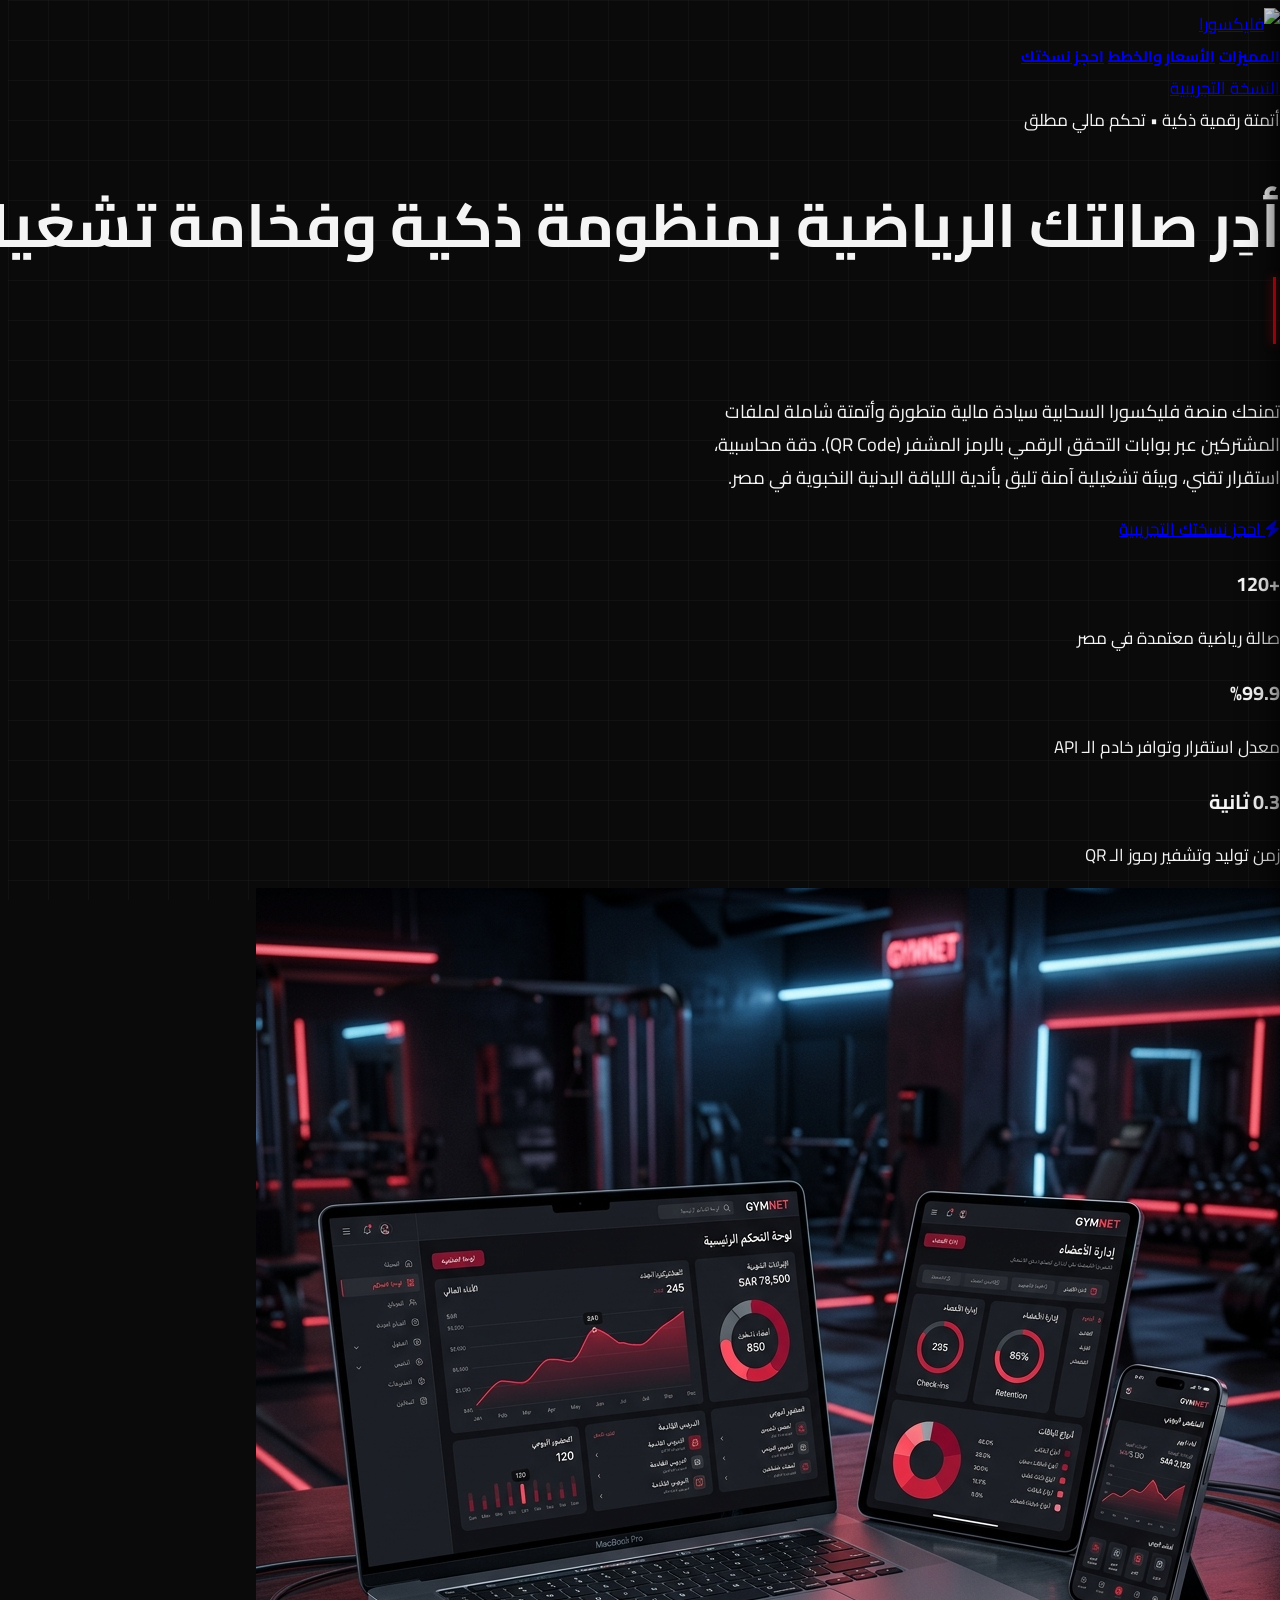
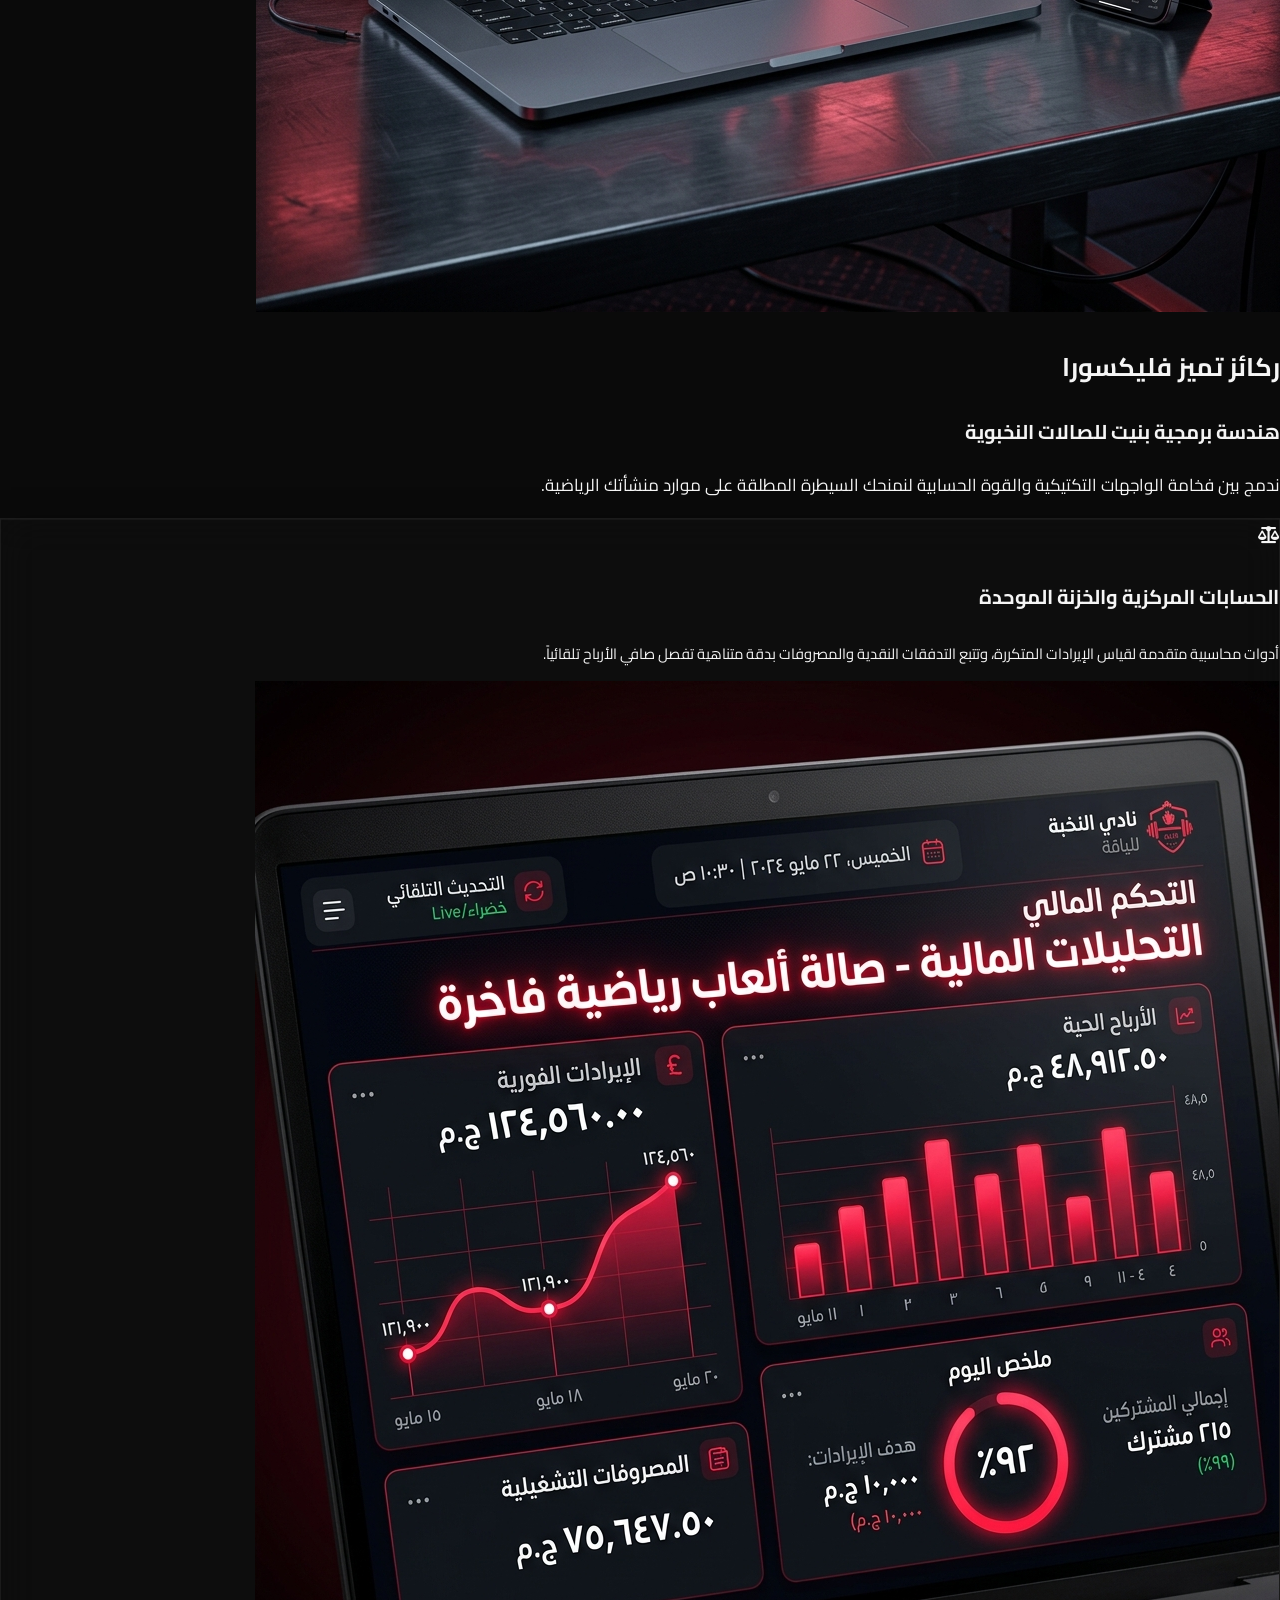
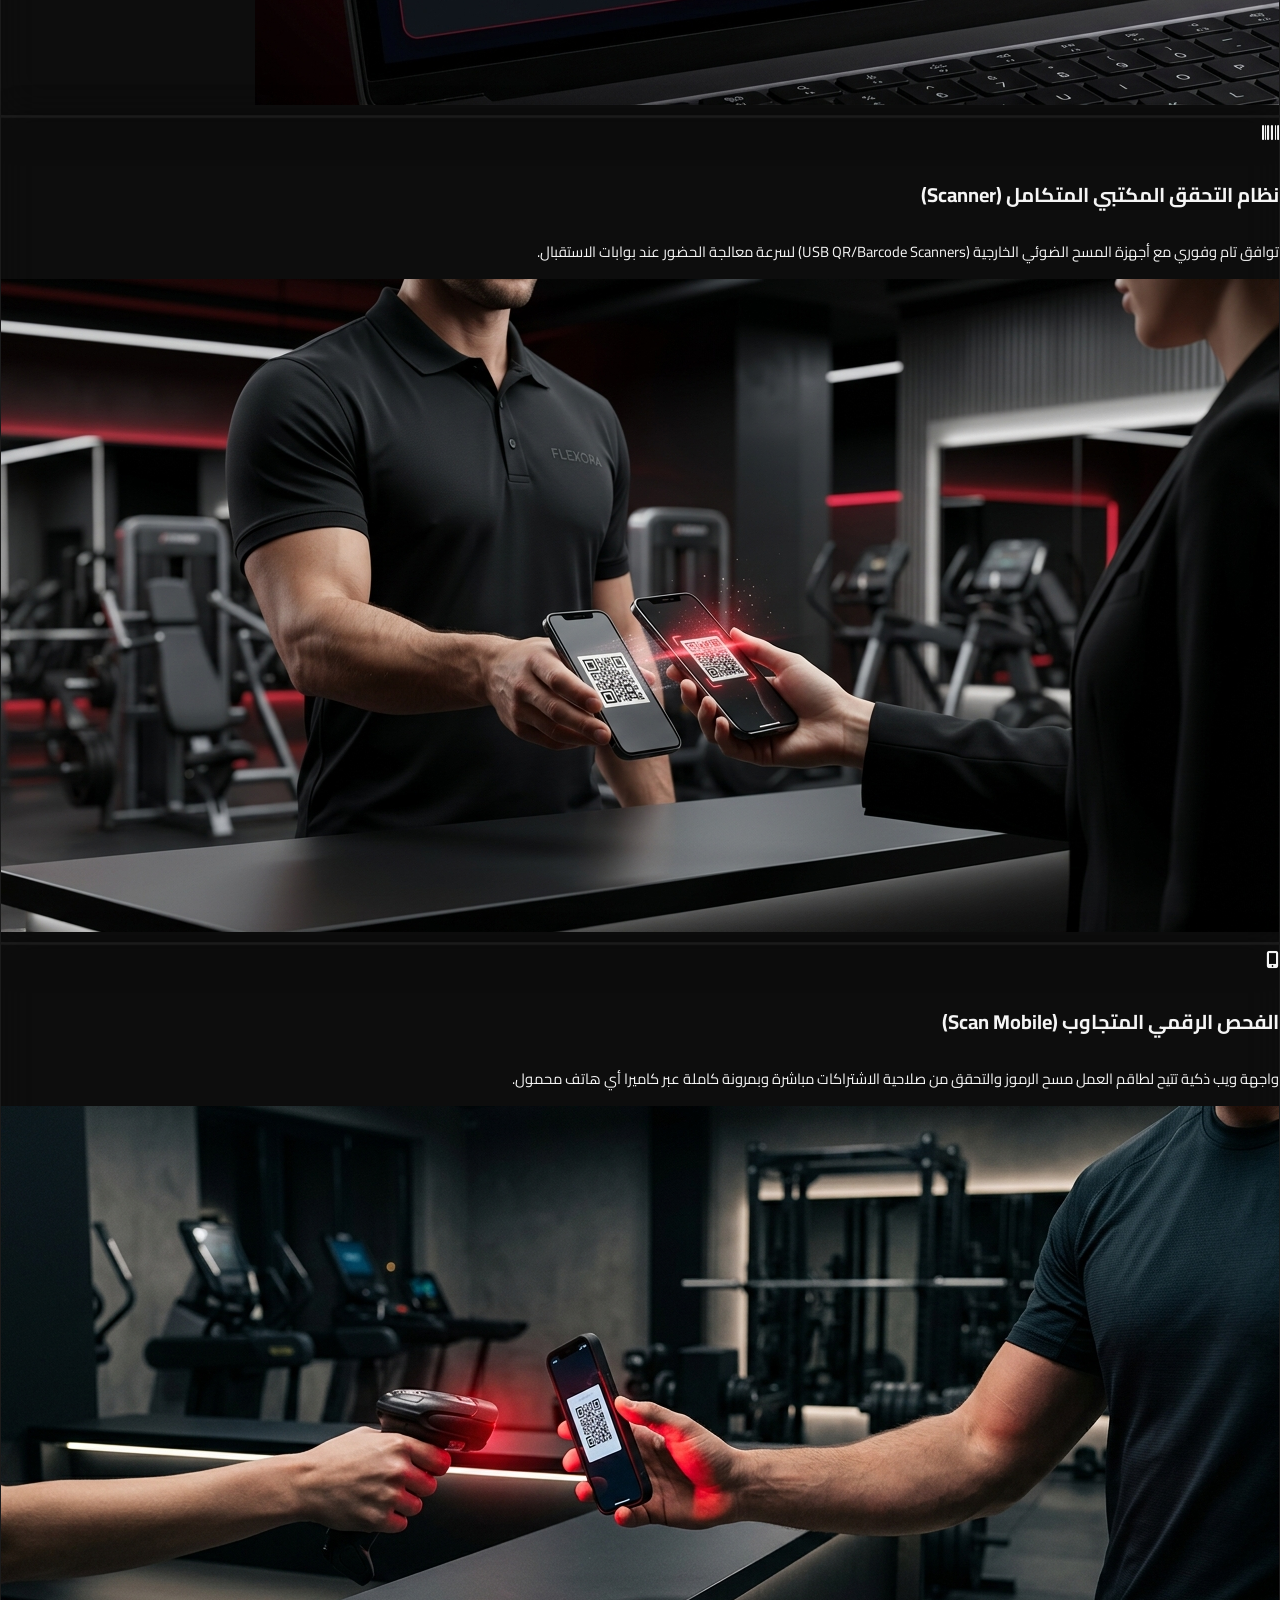
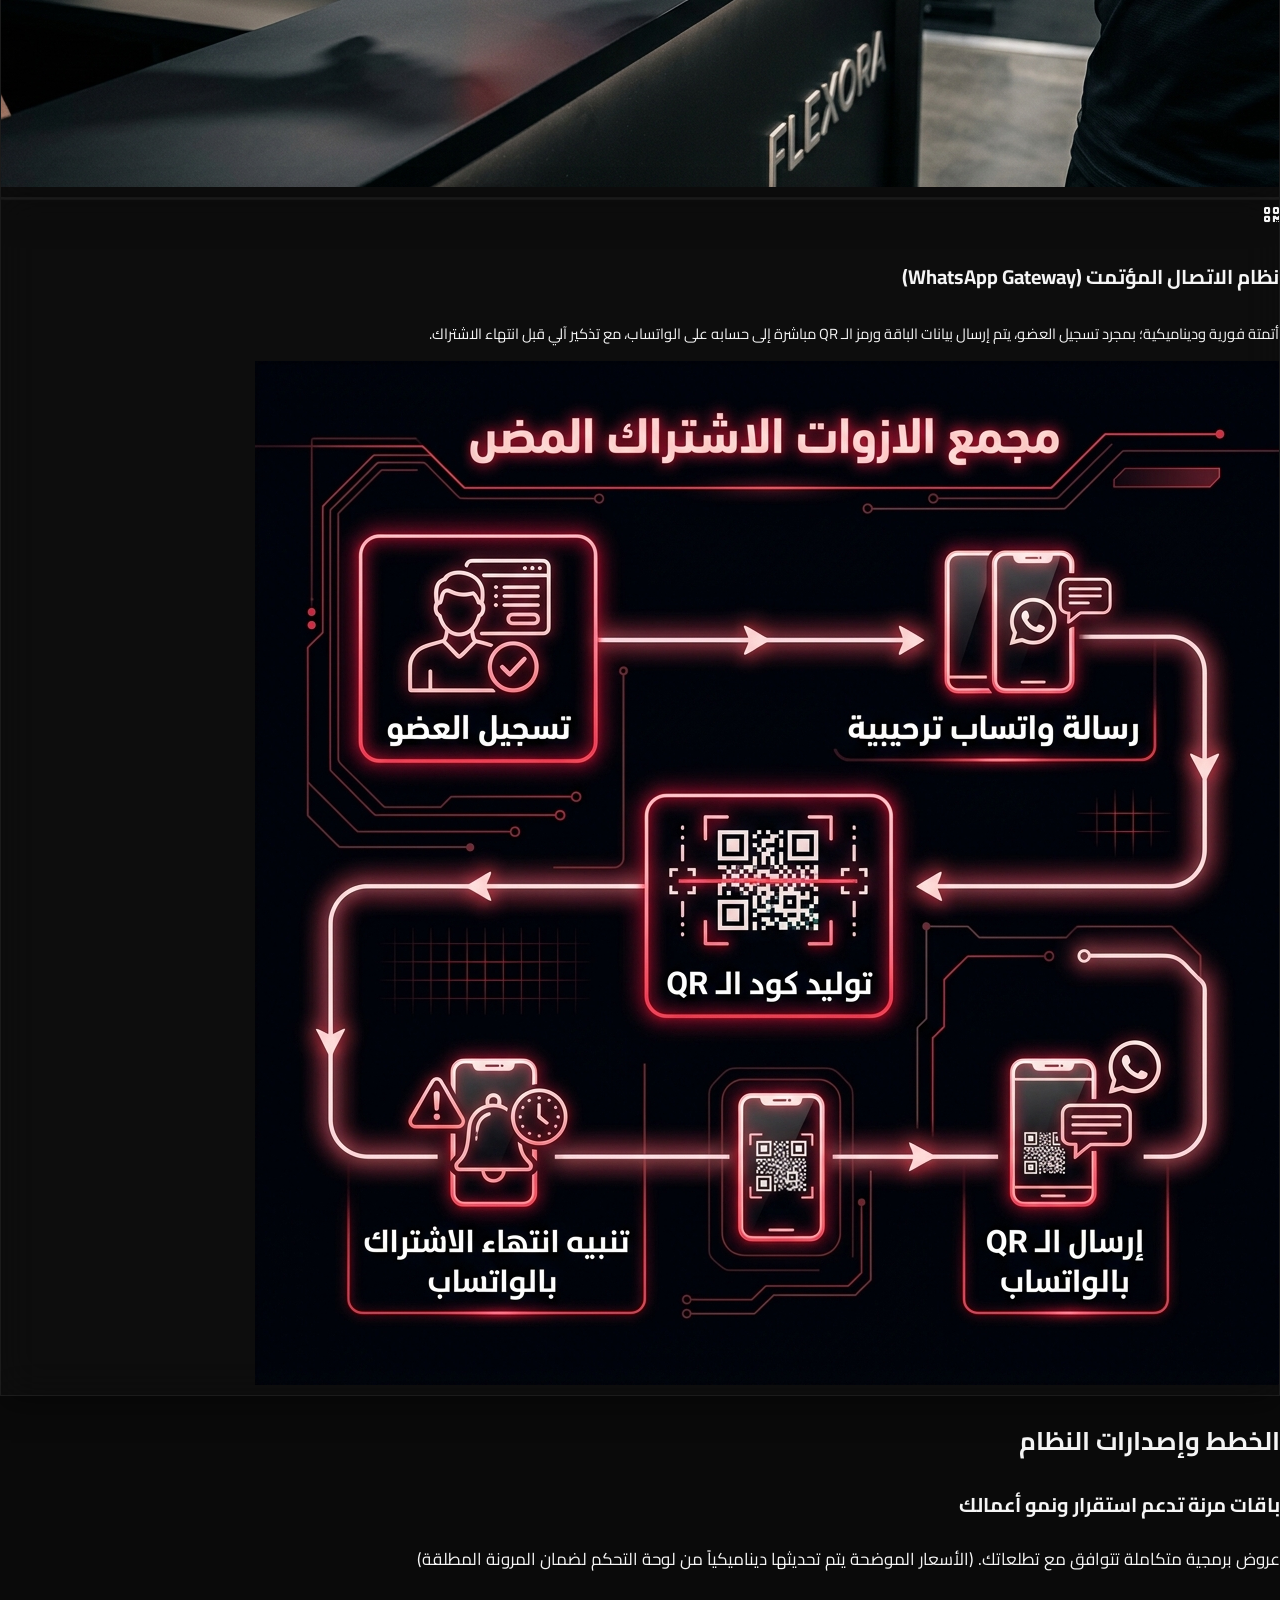
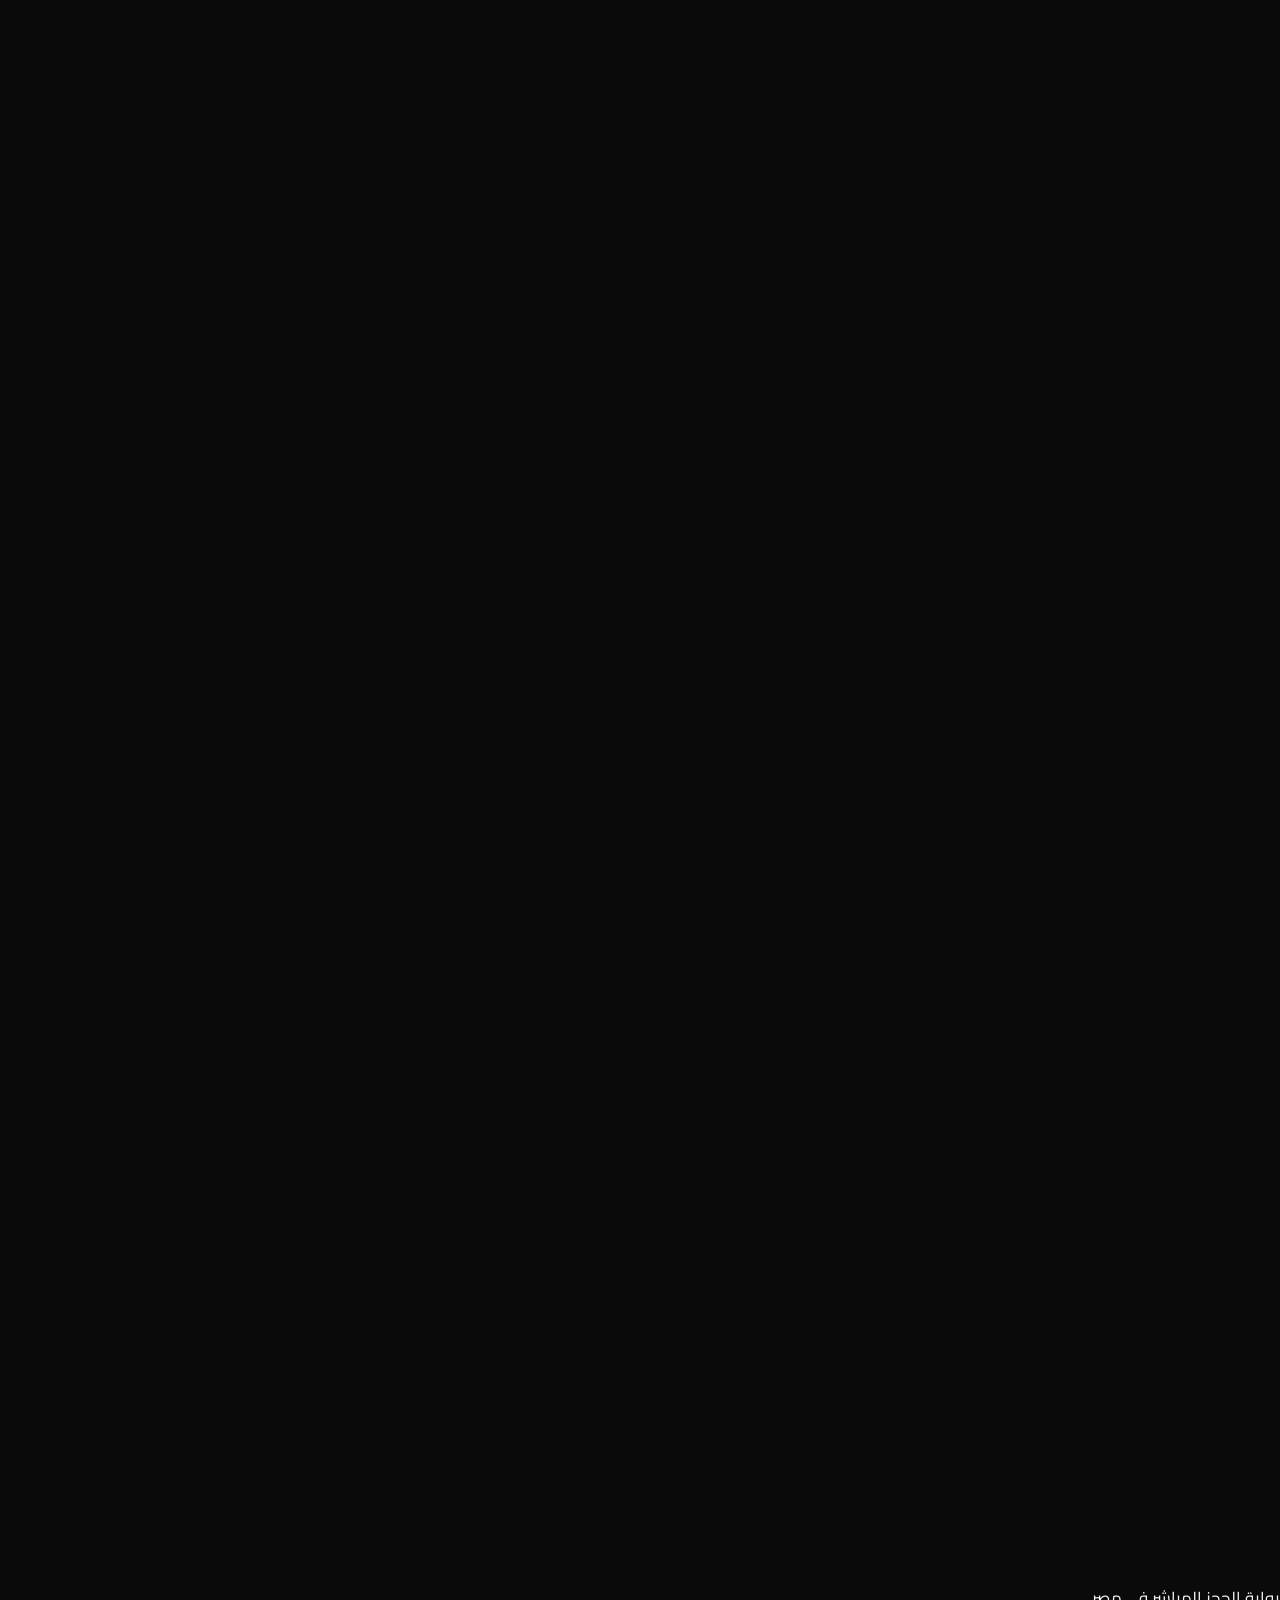
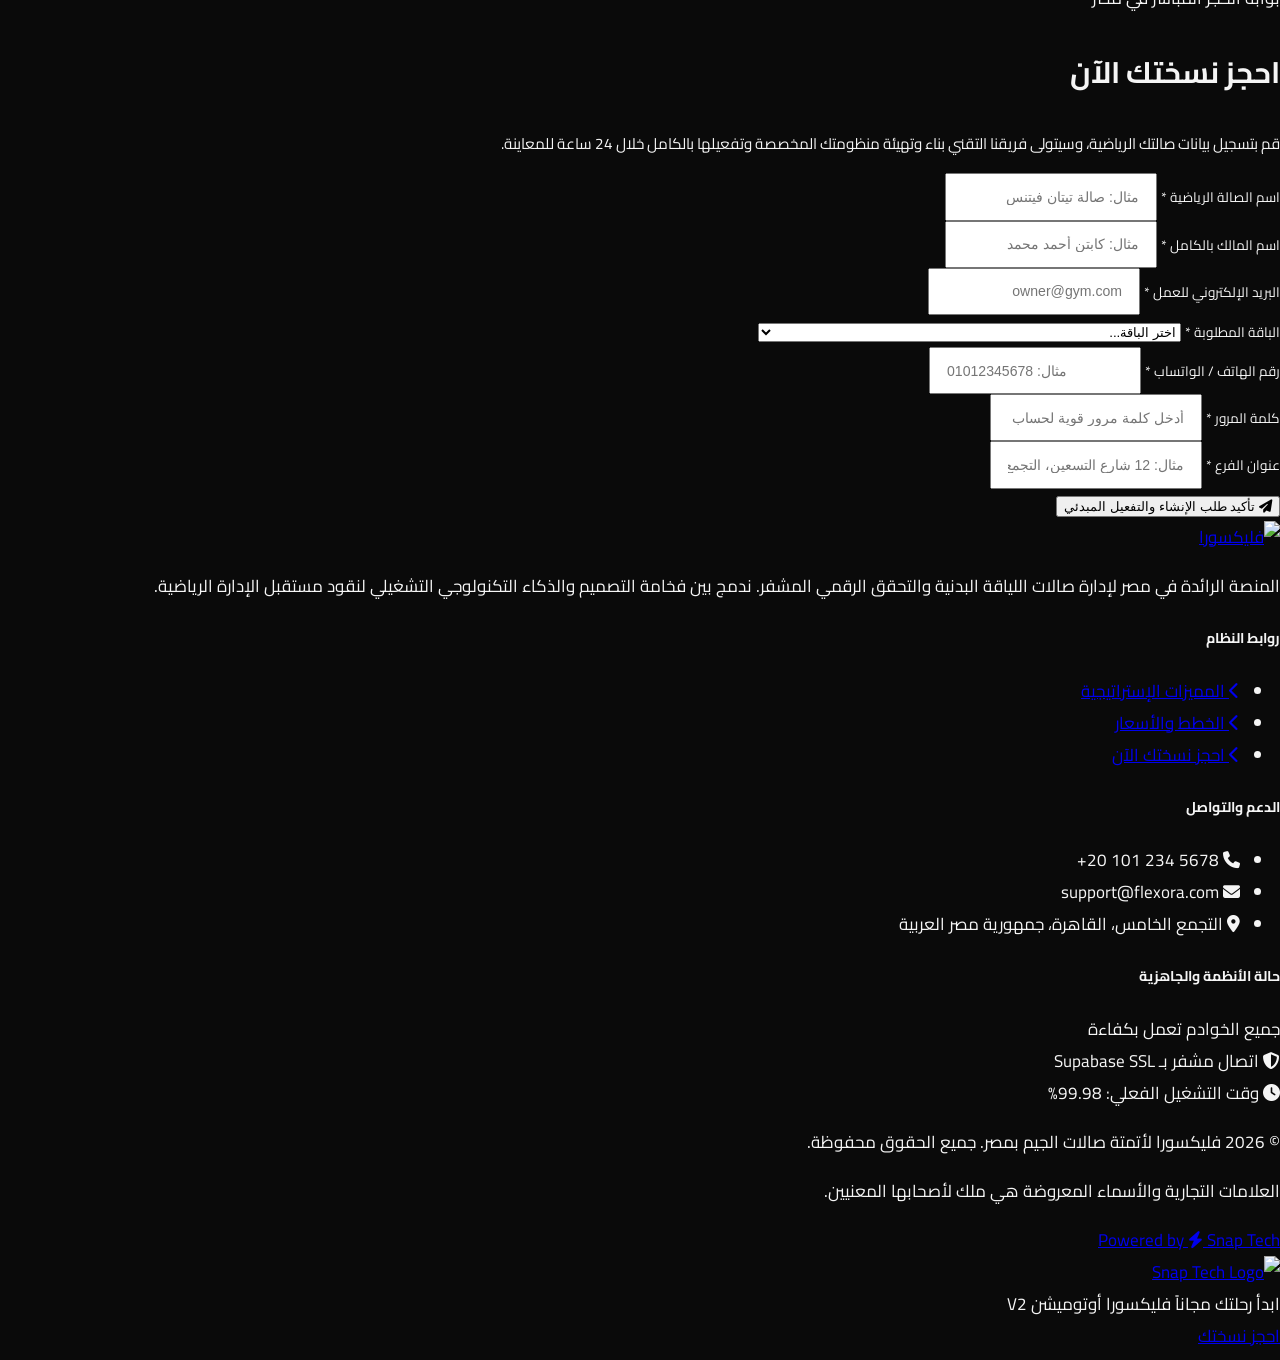
==== commit 174b155a: "chore: update backend base URL to Railway live URL" ====
--- a/index.html
+++ b/index.html
@@ -15,7 +15,7 @@
     <meta property="og:title" content="فليكسورا | النظام الذكي لأتمتة صالات الجيم والتحكم المالي">
     <meta property="og:description" content="ارتقِ بصالة الجيم الخاصة بك مع تقنيات فليكسورا الذكية لإدارة الأعضاء، أتمتة البوابات بالـ QR، وتقارير الحسابات الفورية.">
     <meta property="og:image" content="https://images.unsplash.com/photo-1534438327276-14e5300c3a48?q=80&w=1200">
-    <meta property="og:url" content="http://localhost:3000">
+    <meta property="og:url" content="https://elegant-playfulness-production-f153.up.railway.app">
     <meta property="og:type" content="website">
     
     <!-- Twitter Cards -->
@@ -998,7 +998,7 @@
     <script>
       document.addEventListener('DOMContentLoaded', async () => {
         try {
-          const res = await fetch('http://localhost:3000/public/settings');
+          const res = await fetch('https://elegant-playfulness-production-f153.up.railway.app/public/settings');
           const data = await res.json();
           if (data?.data?.settings) {
             const settings = data.data.settings;
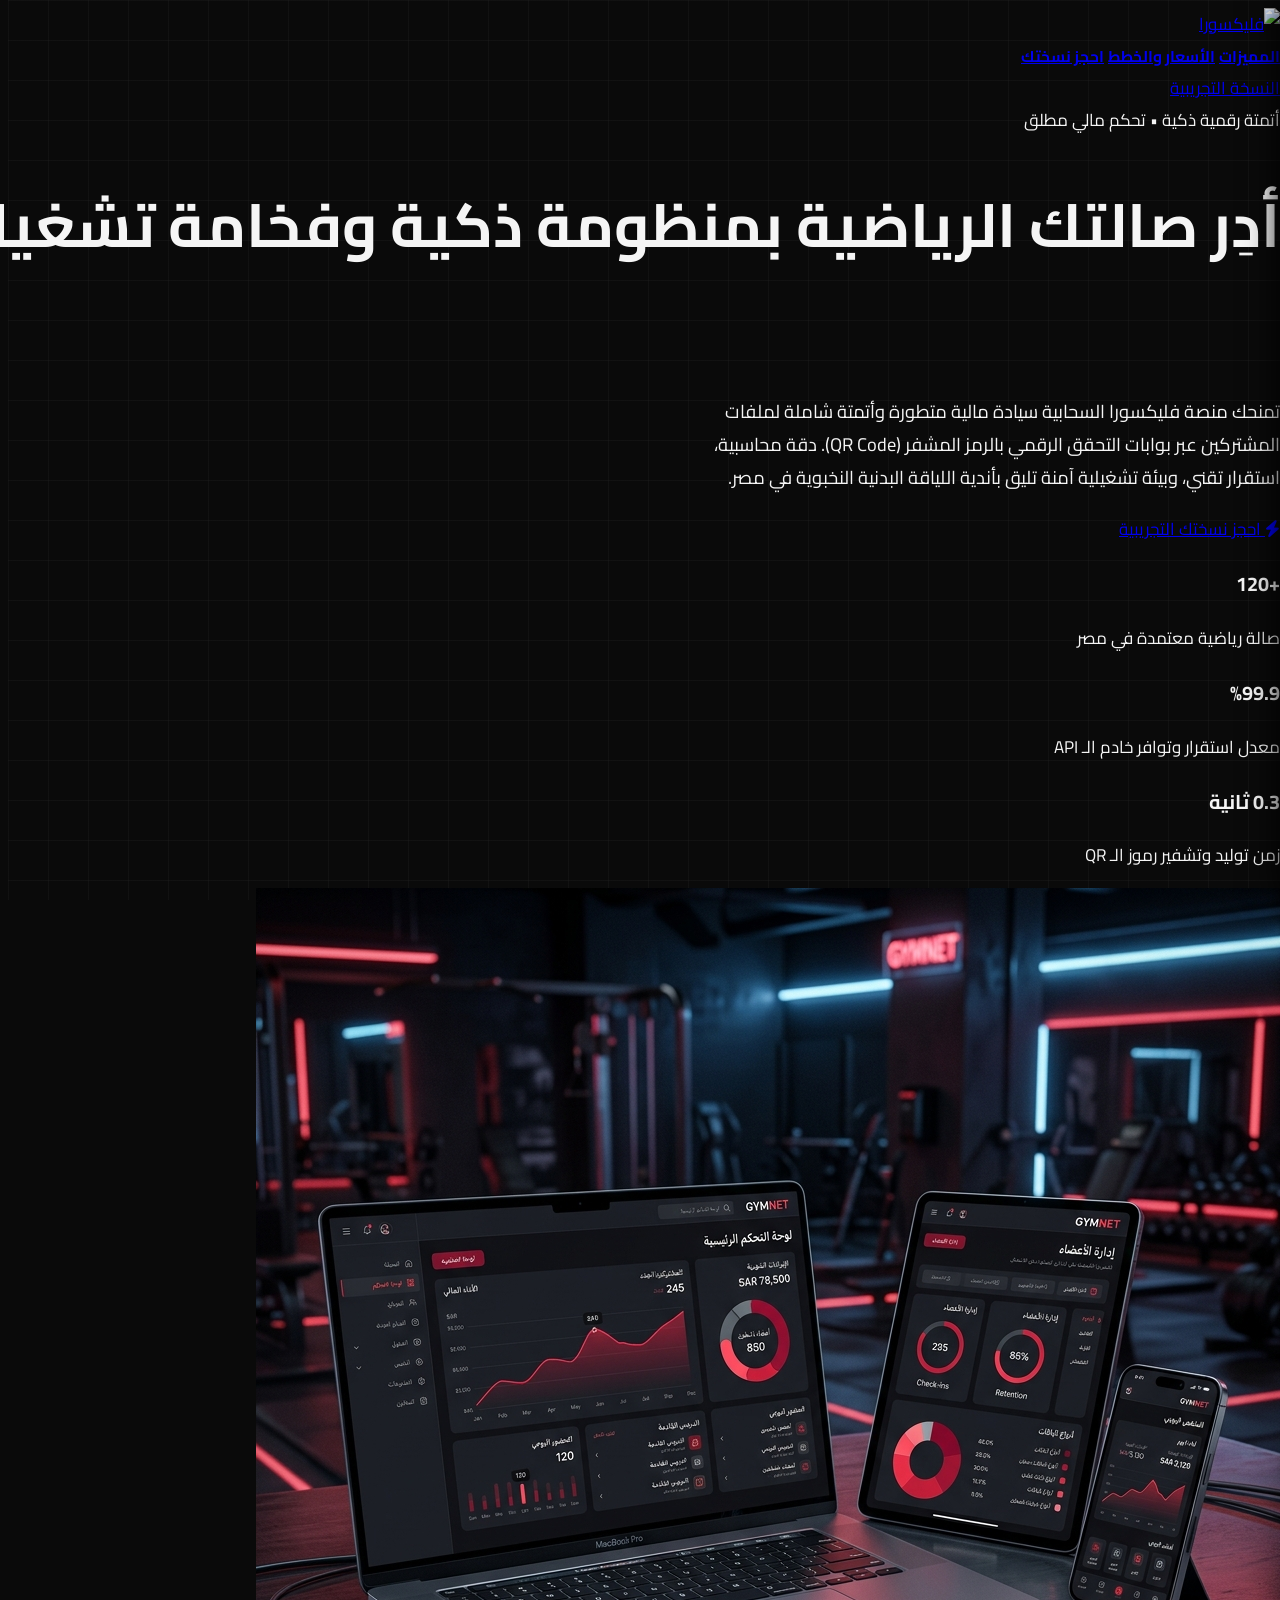
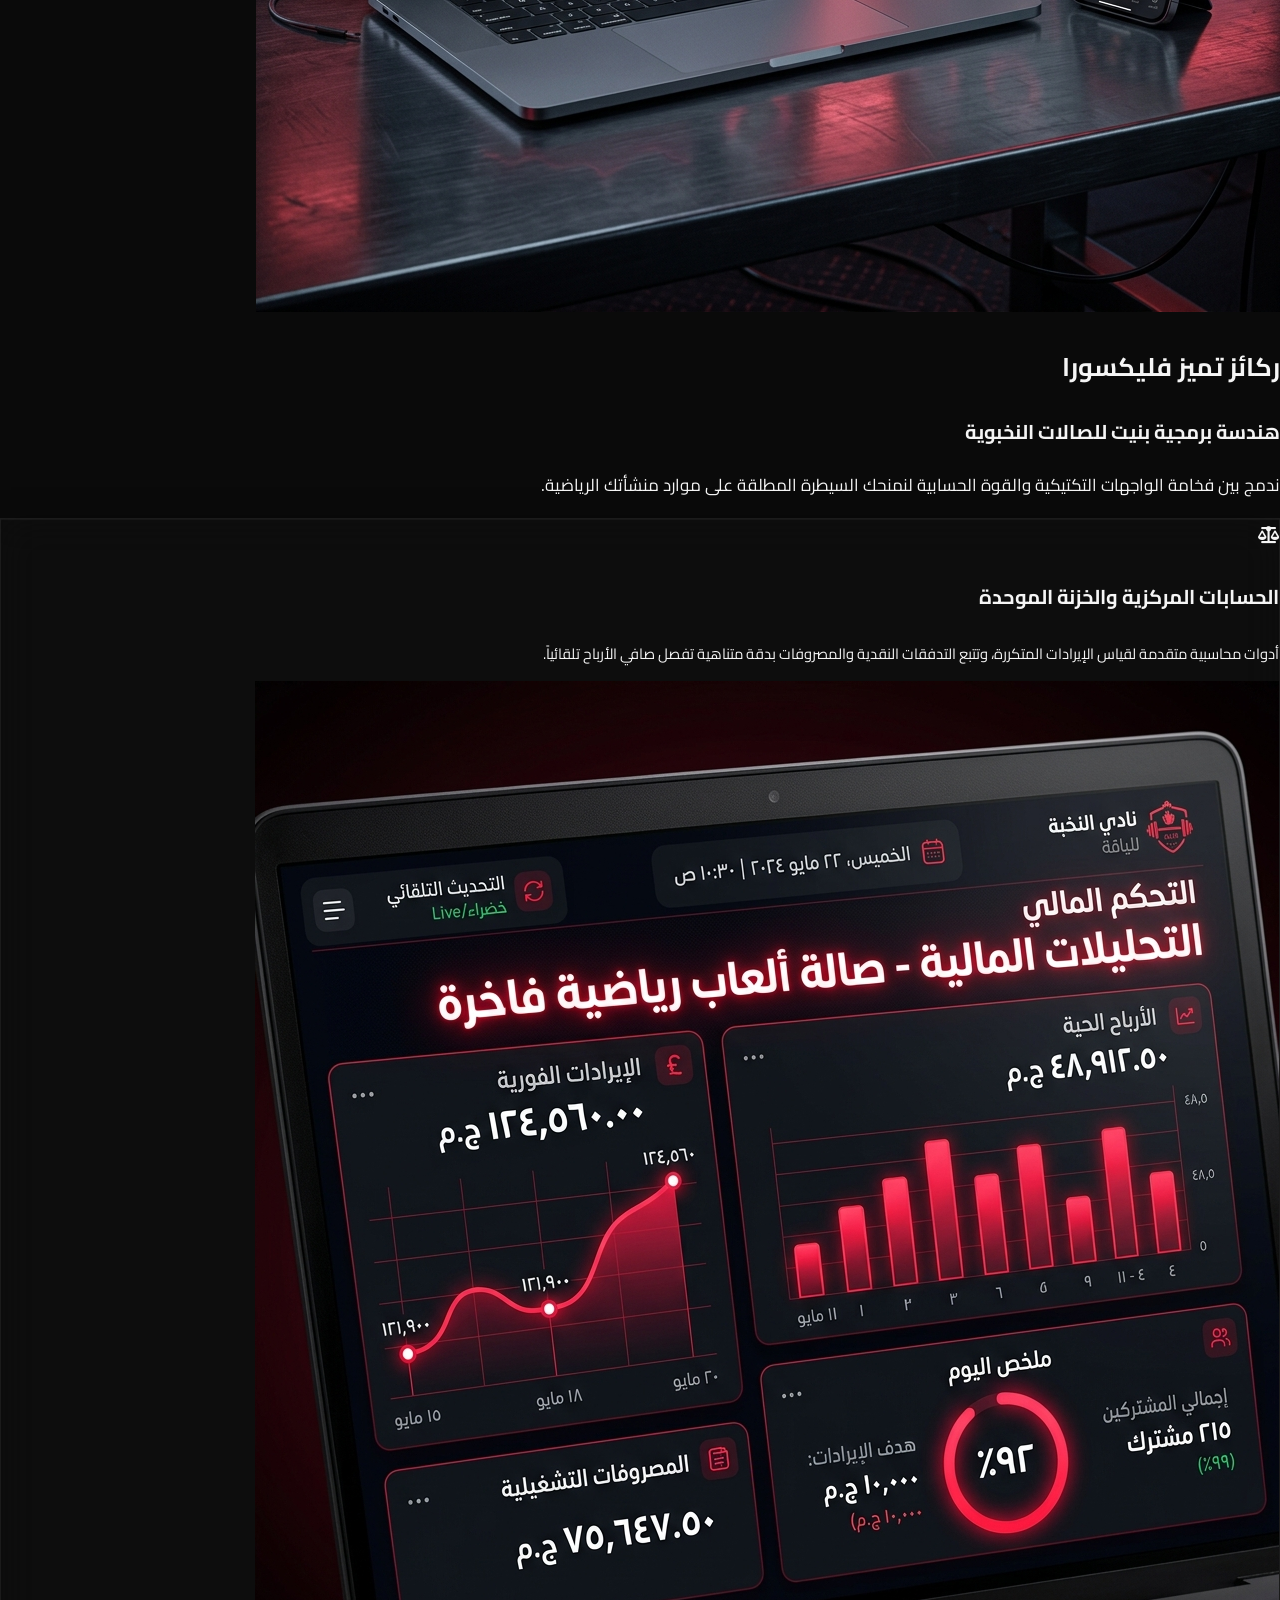
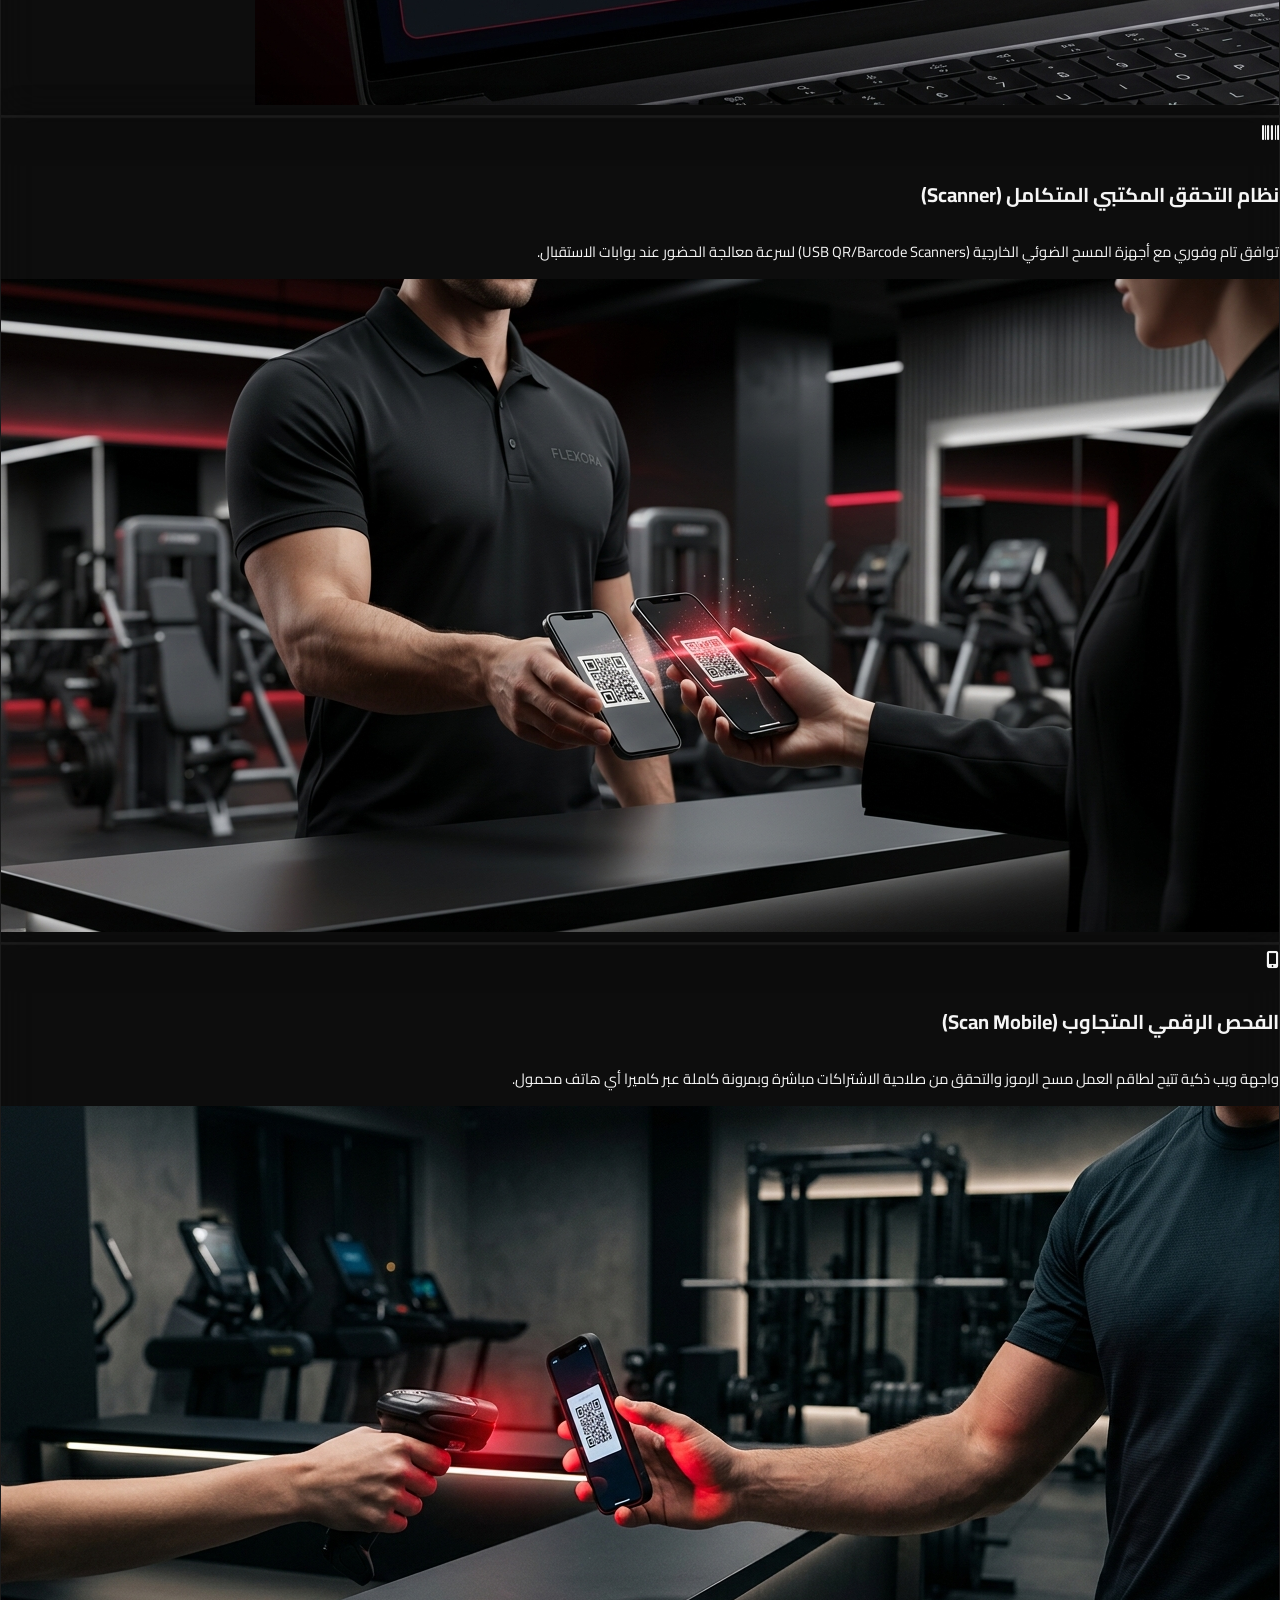
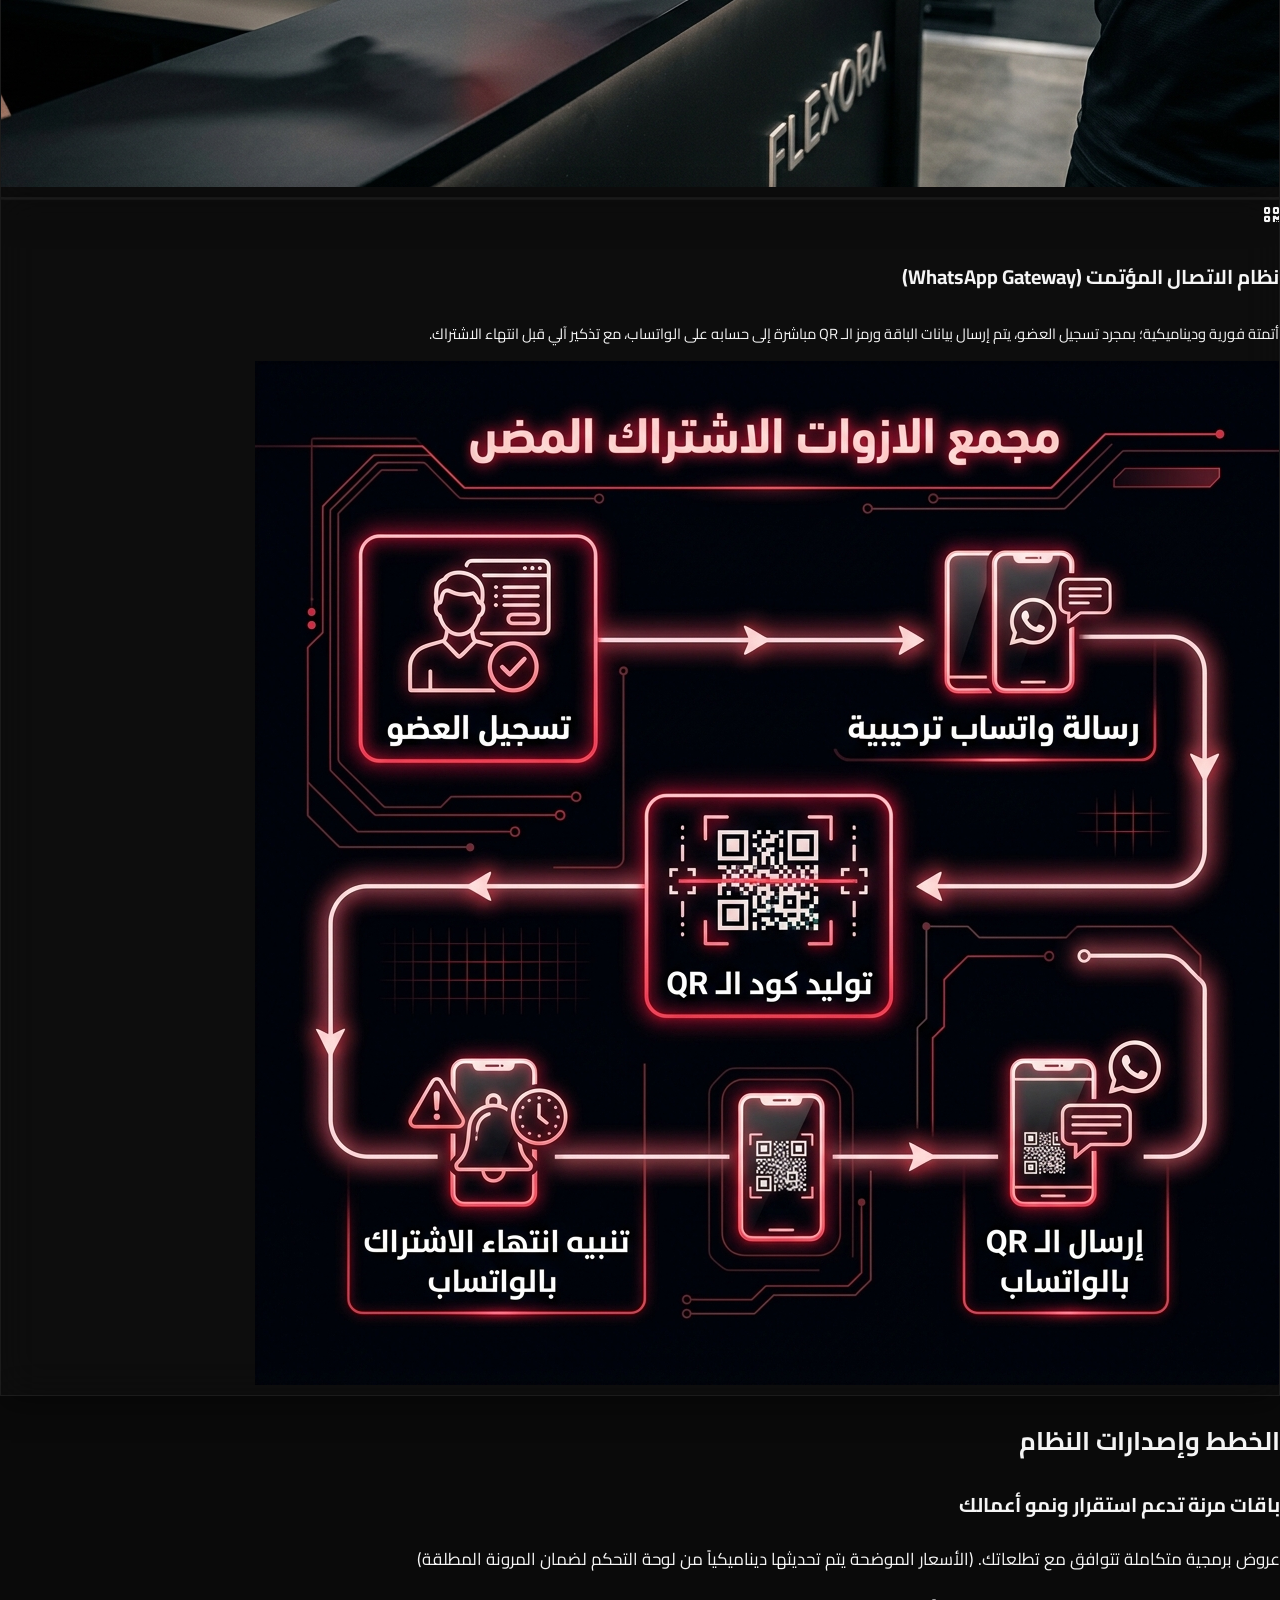
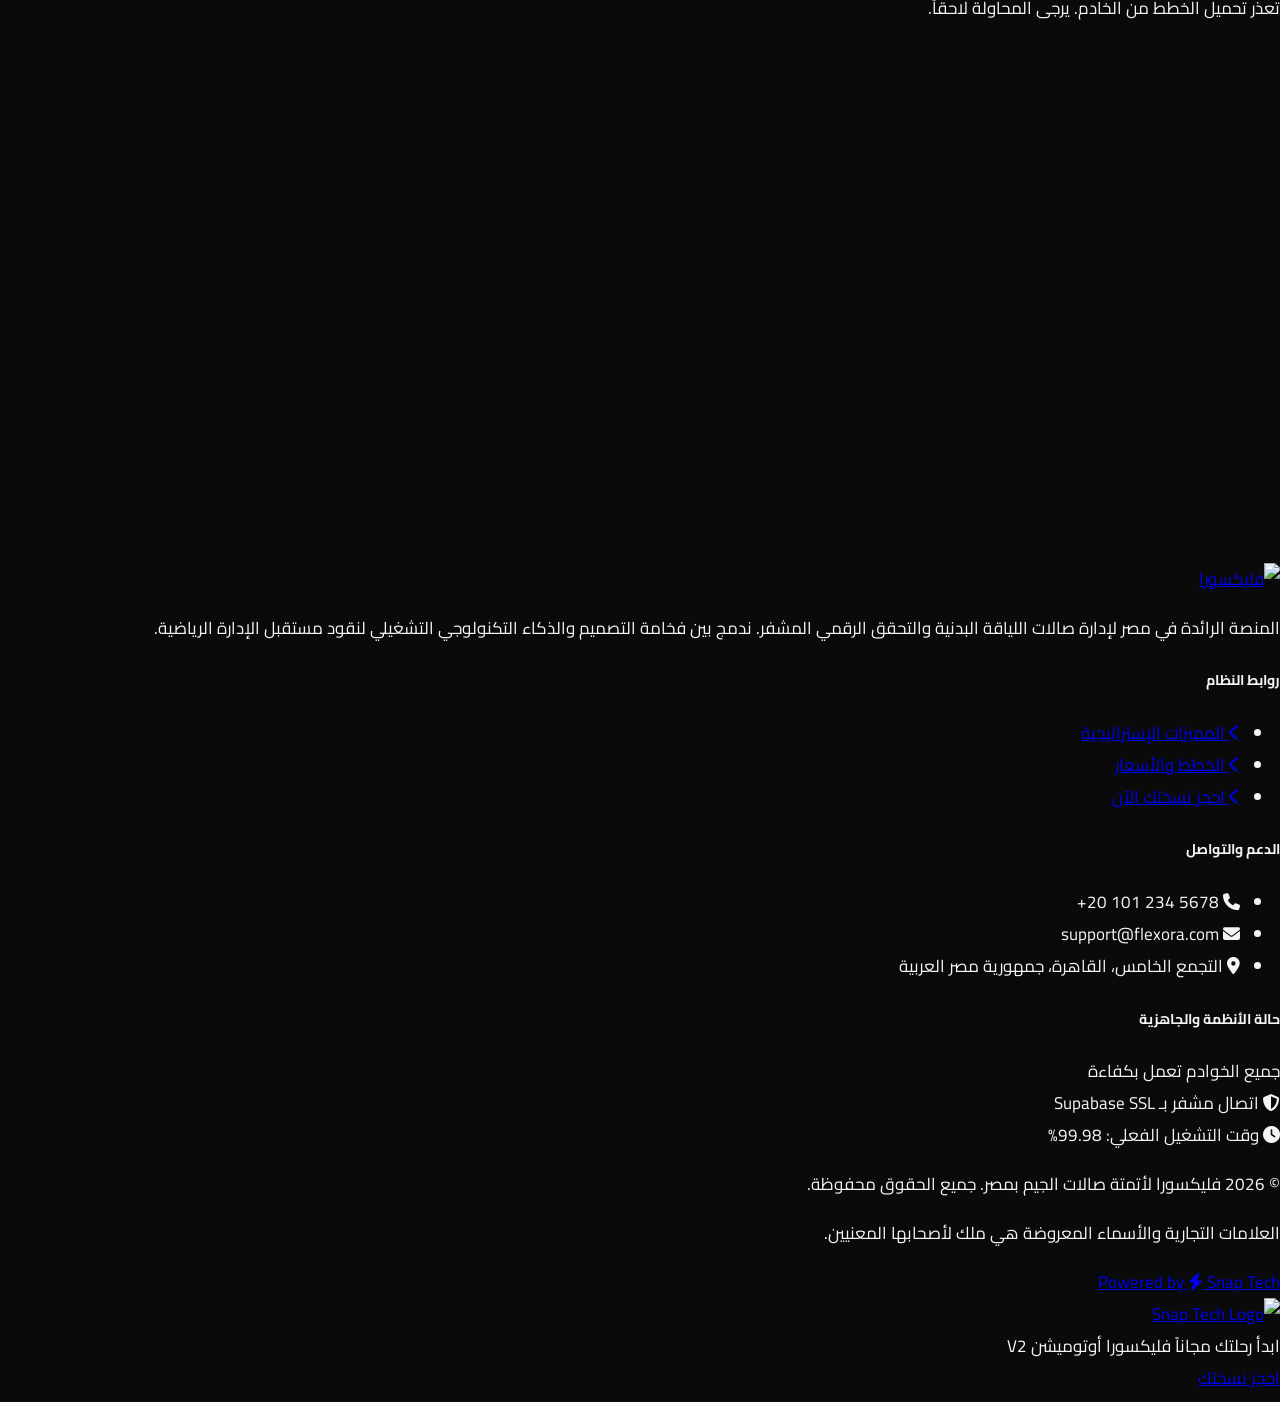
==== commit 3daef493: "feat: enforce live pricing hydration from public api saas-plans and disable simulation data" ====
--- a/index.html
+++ b/index.html
@@ -664,6 +664,14 @@
                                             <span class="text-xs text-text_light font-semibold mr-1">ج.م / ${plan.durationInDays} يوم</span>
                                         </div>
                                         ${plan.description ? `<span class="text-[10px] text-text_muted block mt-1">${plan.description}</span>` : ''}
+                                        <div class="flex gap-2 mt-3 text-[10px] justify-start">
+                                            <span class="px-2 py-1 rounded bg-primary/10 border border-primary/20 text-primary font-bold">
+                                                ريسبشنست: ${plan.maxReceptionists ?? 1}
+                                            </span>
+                                            <span class="px-2 py-1 rounded bg-primary/10 border border-primary/20 text-primary font-bold">
+                                                كوتشز: ${plan.maxCoaches ?? 4}
+                                            </span>
+                                        </div>
                                     </div>
 
                                     <ul class="space-y-3.5 text-xs text-text_muted">
